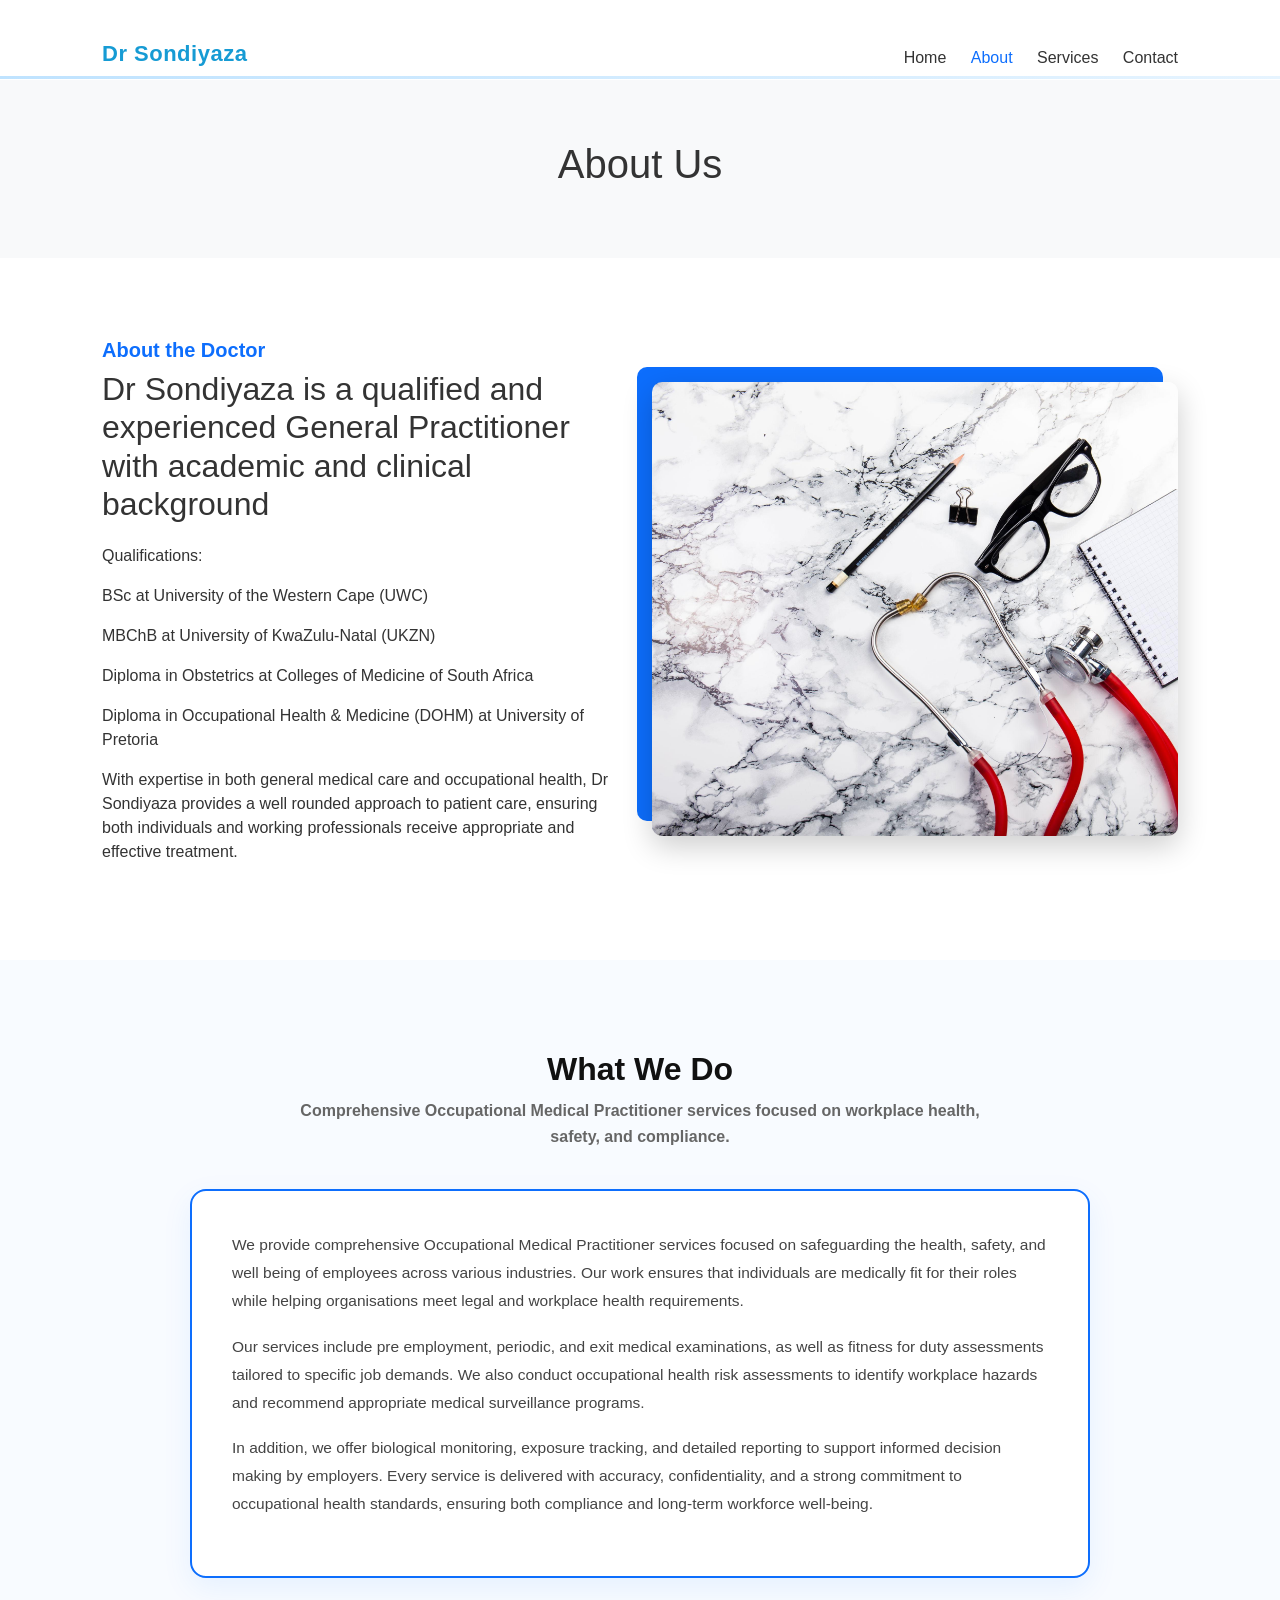
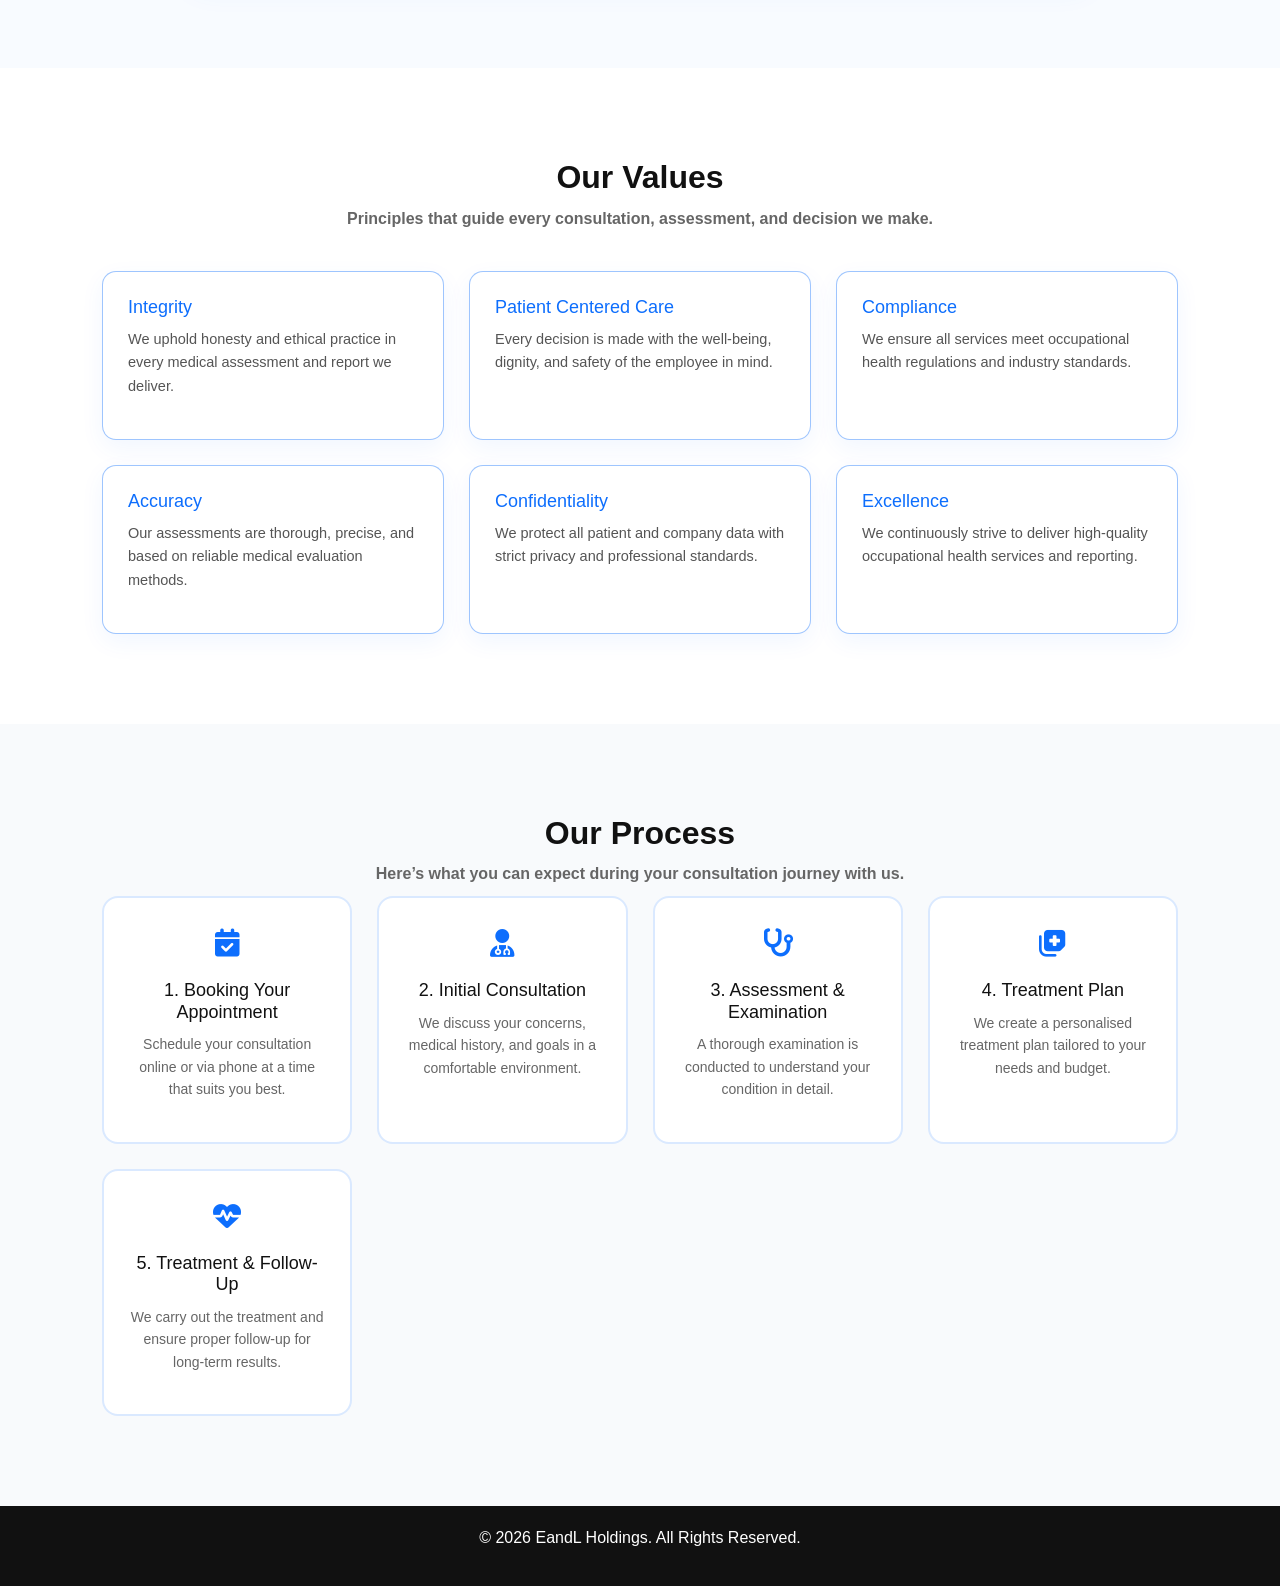
==== about.html @ 061a2d7d "Whole Site" ====
<!DOCTYPE html>
<html lang="en">

<head>
  <meta charset="UTF-8">
  <meta name="viewport" content="width=device-width, initial-scale=1.0">
  <title>About - Dr Sondiyaza</title>

  <!-- Bootstrap -->
  <link href="https://cdn.jsdelivr.net/npm/bootstrap@5.3.0/dist/css/bootstrap.min.css" rel="stylesheet">

  <!-- Icons -->
  <link href="https://cdn.jsdelivr.net/npm/bootstrap-icons/font/bootstrap-icons.css" rel="stylesheet">
  <link rel="stylesheet" href="https://cdnjs.cloudflare.com/ajax/libs/font-awesome/6.5.0/css/all.min.css">

  <!-- Main CSS -->
  <link href="css/style.css" rel="stylesheet">
</head>
<body>

  <!-- HEADER -->
  <header id="main-header" class="header transparent-header">
  <div class="container d-flex justify-content-between align-items-center">
    <h2 class="logo">Dr Sondiyaza</h2>

    <nav>
      <a href="index.html" >Home</a>
      <a href="about.html"class="active">About</a>
      <a href="services.html">Services</a>
      <a href="contact.html">Contact</a>
    </nav>
  </div>
</header>

  <!-- PAGE TITLE -->
  <section class="page-title">
    <div class="container">
      <h1>About Us</h1>
      <!--p>Committed to excellence, comfort and quality service</p-->
    </div>
  </section>

  <!-- ABOUT SECTION -->
  <section class="about section">
    <div class="container">
      <div class="row align-items-center">

        <!-- TEXT -->
        <div class="col-lg-6">
          <h5 class="subtitle">About the Doctor</h5>
          <h2>Dr Sondiyaza is a qualified and experienced General Practitioner with academic and clinical background</h2>

          <p>
            Qualifications:
          </p>

          <p>
           BSc at University of the Western Cape (UWC)</p>
           <p>MBChB at University of KwaZulu-Natal (UKZN)</p>
           <p>Diploma in Obstetrics at Colleges of Medicine of South Africa</p>
           <p>Diploma in Occupational Health & Medicine (DOHM) at University of Pretoria</p>

           <p>With expertise in both general medical care and occupational health, Dr Sondiyaza provides a well rounded approach to patient care, ensuring both individuals and working professionals receive appropriate and effective treatment.</p>
          

          
        </div>

        <!-- IMAGE -->
        <div class="col-lg-6">
          <div class="about-img">
            <img src="images/About1.jpg" alt="Guesthouse">
          </div>
        </div>

      </div>
    </div>
  </section>

  <!-- ABOUT SECTION -->
  <section class="what-we-do section">
    <div class="container">
      <div class="row align-items-center">


        <!-- TEXT -->
        <div class="section-title">
      <h2>What We Do</h2>
      <p>
        Comprehensive Occupational Medical Practitioner services focused on workplace health, safety, and compliance.
      </p>
    </div>

    <div class="content-box">
      <p>
        We provide comprehensive Occupational Medical Practitioner services focused on safeguarding the health,
        safety, and well being of employees across various industries. Our work ensures that individuals are
        medically fit for their roles while helping organisations meet legal and workplace health requirements.
      </p>

      <p>
        Our services include pre employment, periodic, and exit medical examinations, as well as fitness for duty
        assessments tailored to specific job demands. We also conduct occupational health risk assessments to
        identify workplace hazards and recommend appropriate medical surveillance programs.
      </p>

      <p>
        In addition, we offer biological monitoring, exposure tracking, and detailed reporting to support informed
        decision making by employers. Every service is delivered with accuracy, confidentiality, and a strong
        commitment to occupational health standards, ensuring both compliance and long-term workforce well-being.
      </p>
    </div>

        

      </div>
    </div>
  </section>
  <section class="our-values section">
  <div class="container">

    <div class="section-title">
      <h2>Our Values</h2>
      <p>Principles that guide every consultation, assessment, and decision we make.</p>
    </div>

    <div class="values-grid">

      <div class="value-card">
        <h3>Integrity</h3>
        <p>
          We uphold honesty and ethical practice in every medical assessment and report we deliver.
        </p>
      </div>

      <div class="value-card">
        <h3>Patient Centered Care</h3>
        <p>
          Every decision is made with the well-being, dignity, and safety of the employee in mind.
        </p>
      </div>

      <div class="value-card">
        <h3>Compliance</h3>
        <p>
          We ensure all services meet occupational health regulations and industry standards.
        </p>
      </div>

      <div class="value-card">
        <h3>Accuracy</h3>
        <p>
          Our assessments are thorough, precise, and based on reliable medical evaluation methods.
        </p>
      </div>

      <div class="value-card">
        <h3>Confidentiality</h3>
        <p>
          We protect all patient and company data with strict privacy and professional standards.
        </p>
      </div>

      <div class="value-card">
        <h3>Excellence</h3>
        <p>
          We continuously strive to deliver high-quality occupational health services and reporting.
        </p>
      </div>

    </div>

  </div>
</section>
  <section class="process-section">
  <div class="container">
    
    <div class="section-title">
      <h2>Our Process</h2>
      <p>Here’s what you can expect during your consultation journey with us.</p>
    </div>

    <div class="process-grid">

      <div class="process-card">
        <div class="icon"><i class="fas fa-calendar-check"></i></div>
        <h3>1. Booking Your Appointment</h3>
        <p>Schedule your consultation online or via phone at a time that suits you best.</p>
      </div>

      <div class="process-card">
        <div class="icon"><i class="fas fa-user-md"></i></div>
        <h3>2. Initial Consultation</h3>
        <p>We discuss your concerns, medical history, and goals in a comfortable environment.</p>
      </div>

      <div class="process-card">
        <div class="icon"><i class="fas fa-stethoscope"></i></div>
        <h3>3. Assessment & Examination</h3>
        <p>A thorough examination is conducted to understand your condition in detail.</p>
      </div>

      <div class="process-card">
        <div class="icon"><i class="fas fa-notes-medical"></i></div>
        <h3>4. Treatment Plan</h3>
        <p>We create a personalised treatment plan tailored to your needs and budget.</p>
      </div>

      <div class="process-card">
        <div class="icon"><i class="fas fa-heartbeat"></i></div>
        <h3>5. Treatment & Follow-Up</h3>
        <p>We carry out the treatment and ensure proper follow-up for long-term results.</p>
      </div>

    </div>
  </div>
</section>

 

  <!-- FOOTER -->
  <footer class="footer">
    <div class="container text-center">
      <p>&copy; 2026 EandL Holdings. All Rights Reserved.</p>
    </div>
  </footer>

</body>
</html>
---- css/style.css ----
/* ===== GLOBAL ===== */
body {
  font-family: Arial, sans-serif;
  margin: 0;
  color: #333;
}

.container {
  width: 90%;
  max-width: 1100px;
  margin: auto;
}

.section {
  padding: 80px 0;
}

/* ===== HEADER ===== */
.header {
  background: #fff;
  padding: 20px 0;
  border-bottom: 1px solid #eee;
}

.logo {
  font-weight: bold;
}

.header nav a {
  margin-left: 20px;
  text-decoration: none;
  color: #333;
}

.header nav a.active,
.header nav a:hover {
  color: #0d6efd;
}

/* ===== PAGE TITLE ===== */
.page-title {
  background: #f8f9fa;
  padding: 60px 0;
  text-align: center;
}

.page-title h1 {
  margin-bottom: 10px;
}

/* ===== ABOUT ===== */
.about h2 {
  font-size: 32px;
  margin-bottom: 20px;
}

.subtitle {
  color: #0d6efd;
  font-weight: bold;
}

.features {
  list-style: none;
  padding: 0;
  margin-top: 20px;
}

.features li {
  margin-bottom: 10px;
}

.features i {
  color: #0d6efd;
  margin-right: 8px;
}

/* IMAGE DESIGN */
.about-img {
  position: relative;
}

.about-img img {
  width: 100%;
  border-radius: 10px;
  box-shadow: 0 10px 30px rgba(0,0,0,0.2);
}

.about-img::before {
  content: "";
  position: absolute;
  top: -15px;
  left: -15px;
  width: 100%;
  height: 100%;
  background: #0d6efd;
  z-index: -1;
  border-radius: 10px;
}

/* ===== VALUES ===== */
.values {
  background: #f8f9fa;
}

.card-box {
  background: #fff;
  padding: 30px;
  border-radius: 10px;
  margin-top: 20px;
  transition: 0.3s;
}

.card-box:hover {
  transform: translateY(-5px);
}

.card-box i {
  font-size: 30px;
  color: #0d6efd;
  margin-bottom: 10px;
}

/* ===== FOOTER ===== */
.footer {
  background: #111;
  color: #fff;
  padding: 20px 0;
}
@media (max-width: 768px) {
    #hero {
        height: 70vh;
    }

    .hero-text h1 {
        font-size: 32px;
    }

    .hero-text p {
        font-size: 16px;
    }

    .hero-buttons {
        flex-direction: column;
    }
}
/* HERO SECTION */
#hero {
    position: relative;
    height: 90vh;
    background: url('../images/hero.jpg') center center/cover no-repeat;
    display: flex;
    align-items: center;
}

/* Dark overlay like dentist site */
.hero-overlay {
    position: absolute;
    top: 0;
    left: 0;
    width: 100%;
    height: 100%;
    background: rgba(0, 0, 0, 0.55);
}

/* Container alignment */
.hero-container {
    position: relative;
    z-index: 2;
}

/* LEFT-ALIGNED TEXT */
.hero-text {
    max-width: 600px;
    color: #fff;
}

.hero-text h1 {
    font-family: 'Playfair Display', serif;
    font-size: 48px;
    margin-bottom: 20px;
}

.hero-text p {
    font-size: 18px;
    margin-bottom: 30px;
    line-height: 1.6;
}

/* Buttons */
.hero-buttons {
    display: flex;
    gap: 15px;
}

/* Primary button */
.cta-button {
    background: #c59d5f;
    color: #fff;
    padding: 12px 25px;
    text-decoration: none;
    border-radius: 4px;
    transition: 0.3s;
}

.cta-button:hover {
    background: #a67c3b;
}

/* Secondary button */
.secondary-button {
    border: 2px solid #fff;
    color: #fff;
    padding: 12px 25px;
    text-decoration: none;
    border-radius: 4px;
    transition: 0.3s;
}

.secondary-button:hover {
    background: #fff;
    color: #000;
}
/* ===== FORCE HERO FIX ===== */
#hero {
    position: relative !important;
    height: 90vh !important;
    background: url('../images/hero.jpg') center/cover no-repeat !important;
    display: flex !important;
    align-items: center !important;
}

/* Overlay */
#hero::before {
    content: "";
    position: absolute;
    inset: 0;
    background: rgba(0,0,0,0.6);
}

/* Container */
.hero-container {
    position: relative;
    z-index: 2;
}

/* Text */
.hero-text {
    max-width: 600px;
    color: #fff;
}

/* Heading */
.hero-text h1 {
    font-size: 48px;
    margin-bottom: 20px;
}

/* Paragraph */
.hero-text p {
    font-size: 18px;
    margin-bottom: 25px;
}

/* Buttons */
.hero-buttons {
    display: flex;
    gap: 15px;
}

.cta-button {
    background: #c59d5f;
    color: #fff;
    padding: 12px 25px;
    text-decoration: none;
}

.secondary-button {
    border: 2px solid #fff;
    color: #fff;
    padding: 12px 25px;
    text-decoration: none;
}
/* HERO SECTION */
.hero {
  position: relative;
  background: url('https://images.unsplash.com/photo-1588776814546-ec7e6f3fdf9f') no-repeat center center/cover;
  height: 90vh;
  display: flex;
  align-items: center;
  color: #fff;
}

.hero-overlay {
  position: absolute;
  top: 0;
  left: 0;
  width: 100%;
  height: 100%;
  background: rgba(0, 0, 0, 0.55);
}

.hero-content {
  position: relative;
  z-index: 2;
}

.hero h1 {
  font-size: 48px;
  font-weight: 700;
}

.hero p {
  margin: 20px 0;
  font-size: 18px;
}

.hero-buttons .btn {
  margin-right: 10px;
  padding: 10px 25px;
}
/* ================= NAVBAR BASE ================= */
.header {
  position: fixed;
  top: 0;
  left: 0;
  width: 100%;
  z-index: 999;
  padding: 18px 0;
  transition: all 0.4s ease;
  background: #93bad7; /* light blue base */
}

/* ================= GLASS EFFECT (TOP STATE) ================= */
.transparent-header {
  background: rgba(255, 255, 255, 0.08);
  backdrop-filter: blur(12px);
  -webkit-backdrop-filter: blur(12px);
  border-bottom: 1px solid rgba(255, 255, 255, 0.1);
}
.header::after {
  content: "";
  position: absolute;
  bottom: 0;
  left: 0;
  width: 100%;
  height: 3px;
  background: linear-gradient(to right, #bfe3ff, #e6f4ff);
}

/* ================= SCROLLED STATE ================= */

/* ================= LOGO ================= */
.logo {
  font-size: 22px;
  font-weight: 700;
  color: #169bd4;
  letter-spacing: 0.5px;
  transition: 0.3s;
}



/* ================= NAV LINKS ================= */
.nav-links a {
  margin-left: 25px;
  text-decoration: none;
  font-weight: 500;
  font-size: 15px;
  color: #fff;
  position: relative;
  transition: 0.3s ease;
}

/* SCROLLED TEXT COLOR */
.header.scrolled .nav-links a {
  color: #333;
}

/* ================= HOVER EFFECT ================= */
.nav-links a::after {
  content: "";
  position: absolute;
  left: 0;
  bottom: -6px;
  width: 0%;
  height: 2px;
  background: #0d6efd;
  transition: 0.3s ease;
}

.nav-links a:hover::after {
  width: 100%;
}

/* ================= ACTIVE LINK ================= */
.nav-links a.active {
  color: #0d6efd !important;
}

.nav-links a.active::after {
  width: 100%;
}

/* ================= MOBILE CLEANUP (optional but good) ================= */
@media (max-width: 768px) {
  .nav-links a {
    margin-left: 12px;
    font-size: 14px;
  }
}
.hero {
  background: #74a2b4; /* dark professional background */
  color: white;
  padding: 120px 0;
  display: flex;
  align-items: center;
}

.hero-text h1 {
  font-size: 48px;
  font-weight: 700;
}

.hero-text p {
  margin: 20px 0;
  font-size: 18px;
  opacity: 0.9;
}

.hero-buttons .btn {
  margin-right: 10px;
  padding: 10px 20px;
}

.hero-image img {
  width: 100%;
  border-radius: 20px;
  box-shadow: 0 10px 30px rgba(0,0,0,0.3);
}
:root {
  --header-height: 80px;
}

.header {
  height: var(--header-height);
  line-height: var(--header-height);
}

body {
  padding-top: var(--header-height);
}
/* HERO */
.services-hero {
  height: 50vh;
  background: url('images/hero.jpg') center/cover no-repeat;
  position: relative;
}

.services-hero .overlay {
  background: rgba(0,0,0,0.5);
  height: 100%;
  display: flex;
  flex-direction: column;
  justify-content: center;
  align-items: center;
  color: #fff;
}

/* SERVICES */
.services-section {
  padding: 80px 0;
  background: #f7fbff;
}

.services-grid {
  display: grid;
  grid-template-columns: repeat(auto-fit, minmax(250px, 1fr));
  gap: 30px;
}

/* CARD */
.service-card {
  background: #fff;
  padding: 20px;
  border-radius: 12px;
  text-align: center;
  transition: 0.3s;
  box-shadow: 0 5px 15px rgba(0,0,0,0.05);
}

.service-card img {
  width: 100%;
  border-radius: 10px;
  margin-bottom: 15px;
}

.service-card h3 {
  margin-bottom: 10px;
}

.service-card:hover {
  transform: translateY(-8px);
  box-shadow: 0 15px 30px rgba(0,0,0,0.1);
}

/* CTA */
.cta {
  text-align: center;
  padding: 60px;
  background: #0d6efd;
  color: white;
}

.btn {
  display: inline-block;
  margin-top: 15px;
  padding: 12px 25px;
  background: white;
  color: #0d6efd;
  border-radius: 6px;
  text-decoration: none;
  font-weight: bold;
}
/* ===== HERO ===== */
.contact-hero {
  height: 50vh;
  background: url('images/contact.jpg') center/cover no-repeat;
  position: relative;
}

.contact-hero .overlay {
  background: rgba(0,0,0,0.5);
  height: 100%;
  display: flex;
  align-items: center;
  justify-content: center;
}

.contact-hero h1 {
  color: #fff;
  font-size: 42px;
}

.contact-hero p {
  color: #ddd;
}

/* ===== CONTACT SECTION ===== */
.contact-section {
  padding: 80px 0;
}

/* LEFT INFO */
.contact-info h3 {
  margin-bottom: 20px;
}

.info-box {
  margin-bottom: 20px;
}

/* FORM */
.contact-form {
  background: #fff;
  padding: 30px;
  border-radius: 10px;
  box-shadow: 0 10px 30px rgba(0,0,0,0.05);
}

.contact-form input,
.contact-form textarea {
  width: 100%;
  padding: 12px;
  border: 1px solid #ddd;
  border-radius: 6px;
  outline: none;
}

.contact-form input:focus,
.contact-form textarea:focus {
  border-color: #0d6efd;
}

/* BUTTON */
.btn-primary-custom {
  background: #0d6efd;
  color: #fff;
  border: none;
  padding: 12px 25px;
  border-radius: 6px;
  cursor: pointer;
  transition: 0.3s;
}

.btn-primary-custom:hover {
  background: #0b5ed7;
}

/* ===== MAP ===== */
.map-section iframe {
  width: 100%;
  height: 400px;
  border: none;
}
/* ================= HERO SECTION ================= */
.hero {
  position: relative;
  min-height: 100vh;
  display: flex;
  align-items: center;
  overflow: hidden;
  background: linear-gradient(rgba(0,0,0,0.5), rgba(0,0,0,0.5)),
              url('../images/hero-background.jpg') center/cover no-repeat;
}

/* HERO TEXT */
.hero-text h1 {
  font-family: 'Great Vibes', serif !important;
  font-size: 60px;
  font-weight: 100;
  color: #fff;
  margin-bottom: 20px;

  /* Animation */
  opacity: 0;
  transform: translateY(30px);
  animation: fadeUp 1s ease forwards;
}
.hero-text h2 {
  font-weight: 900;
}

.hero-text p {
  color: #eee;
  font-size: 18px;
  margin-bottom: 25px;

  opacity: 0;
  transform: translateY(30px);
  animation: fadeUp 1s ease forwards;
  animation-delay: 0.3s;
}

/* BUTTONS */
.hero-buttons {
  opacity: 0;
  transform: translateY(30px);
  animation: fadeUp 1s ease forwards;
  animation-delay: 0.6s;
}

/* HERO IMAGE */
.hero-image img {
  width: 100%;
  border-radius: 15px;

  /* Floating animation */
  animation: floatImage 4s ease-in-out infinite;
}

/* ================= ANIMATIONS HERO ================= */
@keyframes fadeUp {
  to {
    opacity: 1;
    transform: translateY(0);
  }
}

@keyframes floatImage {
  0% {
    transform: translateY(0px);
  }
  50% {
    transform: translateY(-15px);
  }
  100% {
    transform: translateY(0px);
  }
}
@keyframes slideShow {
  0% {
    opacity: 1;
    background-image: url('../images/hero1.jpg');
  }
  33% {
    opacity: 1;
    background-image: url('../images/hero2.jpg');
  }
  66% {
    opacity: 1;
    background-image: url('../images/hero3.jpg');
  }
  100% {
    opacity: 1;
    background-image: url('../images/hero1.jpg');
  }
}
/* ===== SERVICES SECTION ===== */
.services {
  background: #ffffff;
  padding: 80px 0;
  text-align: center;
}

.section-title {
  font-size: 32px;
  font-weight: 700;
  margin-bottom: 10px;
  color: #111;
}

.section-subtitle {
  color: #666;
  margin-bottom: 50px;
}

/* GRID */
.services-grid {
  display: grid;
  grid-template-columns: repeat(auto-fit, minmax(250px, 1fr));
  gap: 25px;
}

/* CARD */
.service-card {
  background: #fff;
  padding: 30px 25px;
  border-radius: 12px;

  /* highlight trim */
  border: 1px solid rgba(13, 110, 253, 0.15);

  /* soft shadow */
  box-shadow: 0 8px 25px rgba(0, 0, 0, 0.05);

  transition: all 0.35s ease;
  position: relative;
  overflow: hidden;
}

/* subtle glowing border effect */
.service-card::before {
  content: "";
  position: absolute;
  inset: 0;
  border-radius: 12px;
  padding: 1px;
  background: linear-gradient(120deg, #0d6efd, transparent, #0d6efd);
  -webkit-mask: linear-gradient(#fff 0 0) content-box, linear-gradient(#fff 0 0);
  -webkit-mask-composite: destination-out;
          mask-composite: exclude;
  opacity: 0;
  transition: 0.4s ease;
}

/* HOVER */
.service-card:hover {
  transform: translateY(-8px);
  box-shadow: 0 15px 40px rgba(0, 0, 0, 0.08);
}

.service-card:hover::before {
  opacity: 1;
}

/* ICON */
.service-card .icon {
  font-size: 40px;
  margin-bottom: 15px;
}

/* TEXT */
.service-card h3 {
  font-size: 20px;
  margin-bottom: 10px;
  color: #111;
}

.service-card p {
  font-size: 14px;
  color: #666;
}
.services-grid {
  display: grid;
  grid-template-columns: repeat(auto-fit, minmax(250px, 1fr));
  gap: 25px;
}

.service-card {
  background: #fff;
  border-radius: 12px;
  padding: 30px 25px;
  text-align: center;
  border: 1px solid #e6e6e6;
  transition: 0.3s ease;
}

.service-card:hover {
  transform: translateY(-8px);
  box-shadow: 0 15px 35px rgba(0,0,0,0.08);
  border-color: #0d6efd;
}

/* ICON STYLE */
.service-card .icon {
  font-size: 32px;
  color: #0d6efd;
  margin-bottom: 15px;
}

/* TITLE */
.service-card h3 {
  font-size: 18px;
  margin-bottom: 10px;
  color: #222;
}

/* TEXT */
.service-card p {
  font-size: 14px;
  color: #666;
  line-height: 1.6;
}
.services-btn {
  display: inline-block;
  width: auto;
  padding: 10px 22px;
}
/* ================= PROCESS SECTION ================= */
.process-section {
  background: #f8fafc;
  padding: 90px 0;
}

.section-title {
  text-align: center;
  margin-bottom: 50px;
}

.section-title h2 {
  font-size: 34px;
  color: #111;
  margin-bottom: 10px;
}

.section-title p {
  color: #666;
  font-size: 16px;
}

/* ================= GRID ================= */
.process-grid {
  display: grid;
  grid-template-columns: repeat(auto-fit, minmax(220px, 1fr));
  gap: 25px;
}

/* ================= CARD ================= */
.process-card {
  background: #fff;
  border: 2px solid rgba(13, 110, 253, 0.15);
  border-radius: 16px;
  padding: 25px;
  text-align: center;
  transition: all 0.3s ease;
  position: relative;
}

/* hover effect */
.process-card:hover {
  transform: translateY(-8px);
  border-color: #0d6efd;
  box-shadow: 0 12px 30px rgba(0,0,0,0.08);
}

/* icon */
.process-card .icon {
  font-size: 28px;
  color: #0d6efd;
  margin-bottom: 15px;
}

/* heading */
.process-card h3 {
  font-size: 18px;
  margin-bottom: 10px;
  color: #111;
}

/* text */
.process-card p {
  font-size: 14px;
  color: #666;
  line-height: 1.6;
}
/* ===== WHAT WE DO SECTION ===== */
.what-we-do {
  background: #f8fbff;
  padding: 90px 0;
}

.what-we-do .section-title {
  text-align: center;
  margin-bottom: 40px;
}

.what-we-do .section-title h2 {
  font-size: 32px;
  font-weight: 700;
  color: #111;
  margin-bottom: 10px;
}

.what-we-do .section-title p {
  font-size: 16px;
  color: #666;
  max-width: 700px;
  margin: 0 auto;
  line-height: 1.6;
}

.content-box {
  max-width: 900px;
  margin: auto;
  background: #ffffff;
  padding: 40px;
  border-radius: 16px;

  /* ✨ BLUE OUTLINE */
  border: 2px solid #0d6efd;

  /* soft glow for premium feel */
  box-shadow: 0 10px 30px rgba(13, 110, 253, 0.08);
}

.content-box p {
  font-size: 15.5px;
  line-height: 1.8;
  color: #444;
  margin-bottom: 18px;
}

/* ===== RESPONSIVE ===== */
@media (max-width: 768px) {
  .content-box {
    padding: 25px;
  }

  .what-we-do .section-title h2 {
    font-size: 26px;
  }
}
/* ===== VALUES SECTION ===== */
.our-values {
  background: #ffffff;
  padding: 90px 0;
}

.values-grid {
  display: grid;
  grid-template-columns: repeat(3, 1fr);
  gap: 25px;
  margin-top: 40px;
}

/* CARD STYLE */
.value-card {
  background: #fff;
  border-radius: 14px;
  padding: 25px;

  border: 1.5px solid rgba(13, 110, 253, 0.4);
  box-shadow: 0 8px 25px rgba(13, 110, 253, 0.06);

  transition: all 0.3s ease;
}

.value-card h3 {
  font-size: 18px;
  color: #0d6efd;
  margin-bottom: 10px;
}

.value-card p {
  font-size: 14.5px;
  color: #555;
  line-height: 1.6;
}

/* HOVER EFFECT */
.value-card:hover {
  transform: translateY(-5px);
  box-shadow: 0 15px 35px rgba(13, 110, 253, 0.15);
  border-color: #0d6efd;
}

/* SECTION TITLE (reuse consistency) */
.section-title {
  text-align: center;
  margin-bottom: 10px;
}

.section-title h2 {
  font-size: 32px;
  font-weight: 700;
  color: #111;
}

.section-title p {
  color: #666;
  font-size: 16px;
  max-width: 700px;
  margin: 10px auto 0;
}

/* RESPONSIVE */
@media (max-width: 992px) {
  .values-grid {
    grid-template-columns: repeat(2, 1fr);
  }
}

@media (max-width: 600px) {
  .values-grid {
    grid-template-columns: 1fr;
  }
}
/* ===== SERVICES PAGE ===== */
.services-page {
  background: #f8fbff;
  padding: 90px 0;
}

.services-grid {
  display: grid;
  grid-template-columns: repeat(3, 1fr);
  gap: 25px;
  margin-top: 40px;
}

/* SERVICE CARD */
.service-card {
  background: #ffffff;
  border-radius: 14px;
  padding: 25px;

  border: 1.5px solid rgba(13, 110, 253, 0.4);
  box-shadow: 0 8px 25px rgba(13, 110, 253, 0.06);

  transition: all 0.3s ease;
}

.service-card h3 {
  font-size: 17px;
  color: #0d6efd;
  margin-bottom: 10px;
  line-height: 1.4;
}

.service-card p {
  font-size: 14.5px;
  color: #555;
  line-height: 1.6;
}

/* HOVER EFFECT */
.service-card:hover {
  transform: translateY(-5px);
  box-shadow: 0 15px 35px rgba(13, 110, 253, 0.15);
  border-color: #0d6efd;
}

/* RESPONSIVE */
@media (max-width: 992px) {
  .services-grid {
    grid-template-columns: repeat(2, 1fr);
  }
}

@media (max-width: 600px) {
  .services-grid {
    grid-template-columns: 1fr;
  }
}
.map-wrapper {
  padding: 60px 20px;
  background: #f8fbff;
  text-align: center;
}

.map-grid {
  display: grid;
  grid-template-columns: repeat(auto-fit, minmax(300px, 1fr));
  gap: 25px;
  margin-top: 20px;
}

.map-box {
  background: #fff;
  border-radius: 12px;
  overflow: hidden;
  box-shadow: 0 10px 25px rgba(0,0,0,0.08);
}

.map-box iframe {
  width: 100%;
  height: 300px;
  border: 0;
}
/* ===== SCROLL TO TOP BUTTON ===== */
.scrollTopBtn {
  position: fixed;
  bottom: 30px;
  right: 30px;
  z-index: 999;

  background: #0d6efd;
  color: #fff;
  border: none;
  outline: none;

  width: 45px;
  height: 45px;
  border-radius: 50%;

  font-size: 18px;
  cursor: pointer;

  display: none; /* hidden by default */
  align-items: center;
  justify-content: center;

  box-shadow: 0 5px 15px rgba(0,0,0,0.2);
  transition: all 0.3s ease;
}

/* Hover effect */
.scrollTopBtn:hover {
  background: #0b5ed7;
  transform: translateY(-3px);
}
/* ===== WORKING ANIMATION ===== */

.fade-in-hidden {
  opacity: 0;
  transform: translateX(0) translateY(30px);
  transition: opacity 0.8s ease, transform 0.8s ease;
  will-change: opacity, transform;
}

.fade-in-visible {
  opacity: 1;
  transform: translateX(0) translateY(0);
}

/* OPTIONAL direction effect: include both X and Y so transforms interpolate smoothly */
.about-left.fade-in-hidden {
  transform: translateX(-40px) translateY(20px);
}

.about-right.fade-in-hidden {
  transform: translateX(40px) translateY(20px);
}

/* ===== BOUNCE ON MEET ===== */
@keyframes bounceFromLeft {
  0% { opacity: 0; transform: translateX(-60px) translateY(30px) scale(0.98); }
  60% { opacity: 1; transform: translateX(12px) translateY(-8px) scale(1.02); }
  80% { transform: translateX(-6px) translateY(4px) scale(0.995); }
  100% { transform: translateX(0) translateY(0) scale(1); }
}

@keyframes bounceFromRight {
  0% { opacity: 0; transform: translateX(60px) translateY(30px) scale(0.98); }
  60% { opacity: 1; transform: translateX(-12px) translateY(-8px) scale(1.02); }
  80% { transform: translateX(6px) translateY(4px) scale(0.995); }
  100% { transform: translateX(0) translateY(0) scale(1); }
}

.bounce-left {
  animation: bounceFromLeft 850ms cubic-bezier(.22,.9,.32,1) both;
  will-change: transform, opacity;
}

.bounce-right {
  animation: bounceFromRight 850ms cubic-bezier(.22,.9,.32,1) both;
  will-change: transform, opacity;
}

/* ensure bounce doesn't conflict with fade-in: higher specificity */
.about-left.bounce-left,
.about-right.bounce-right {
  opacity: 1 !important;
}
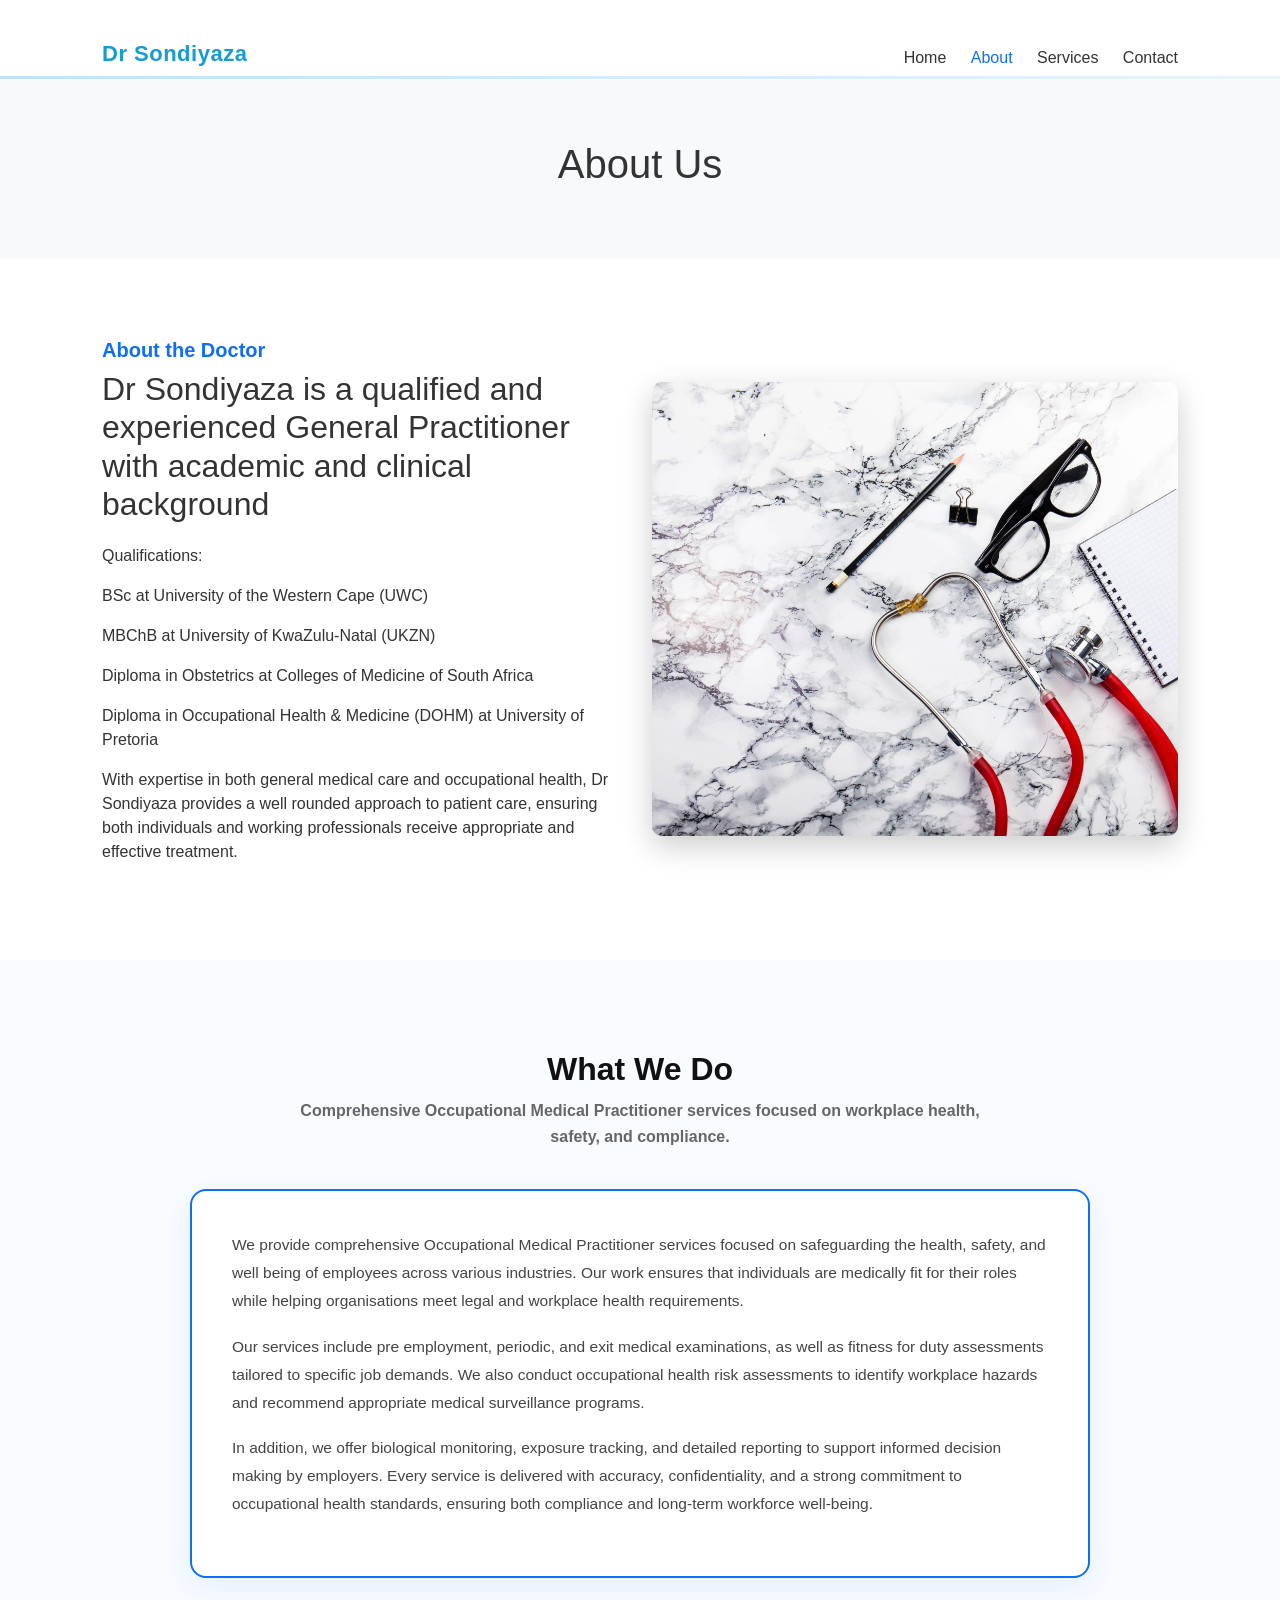
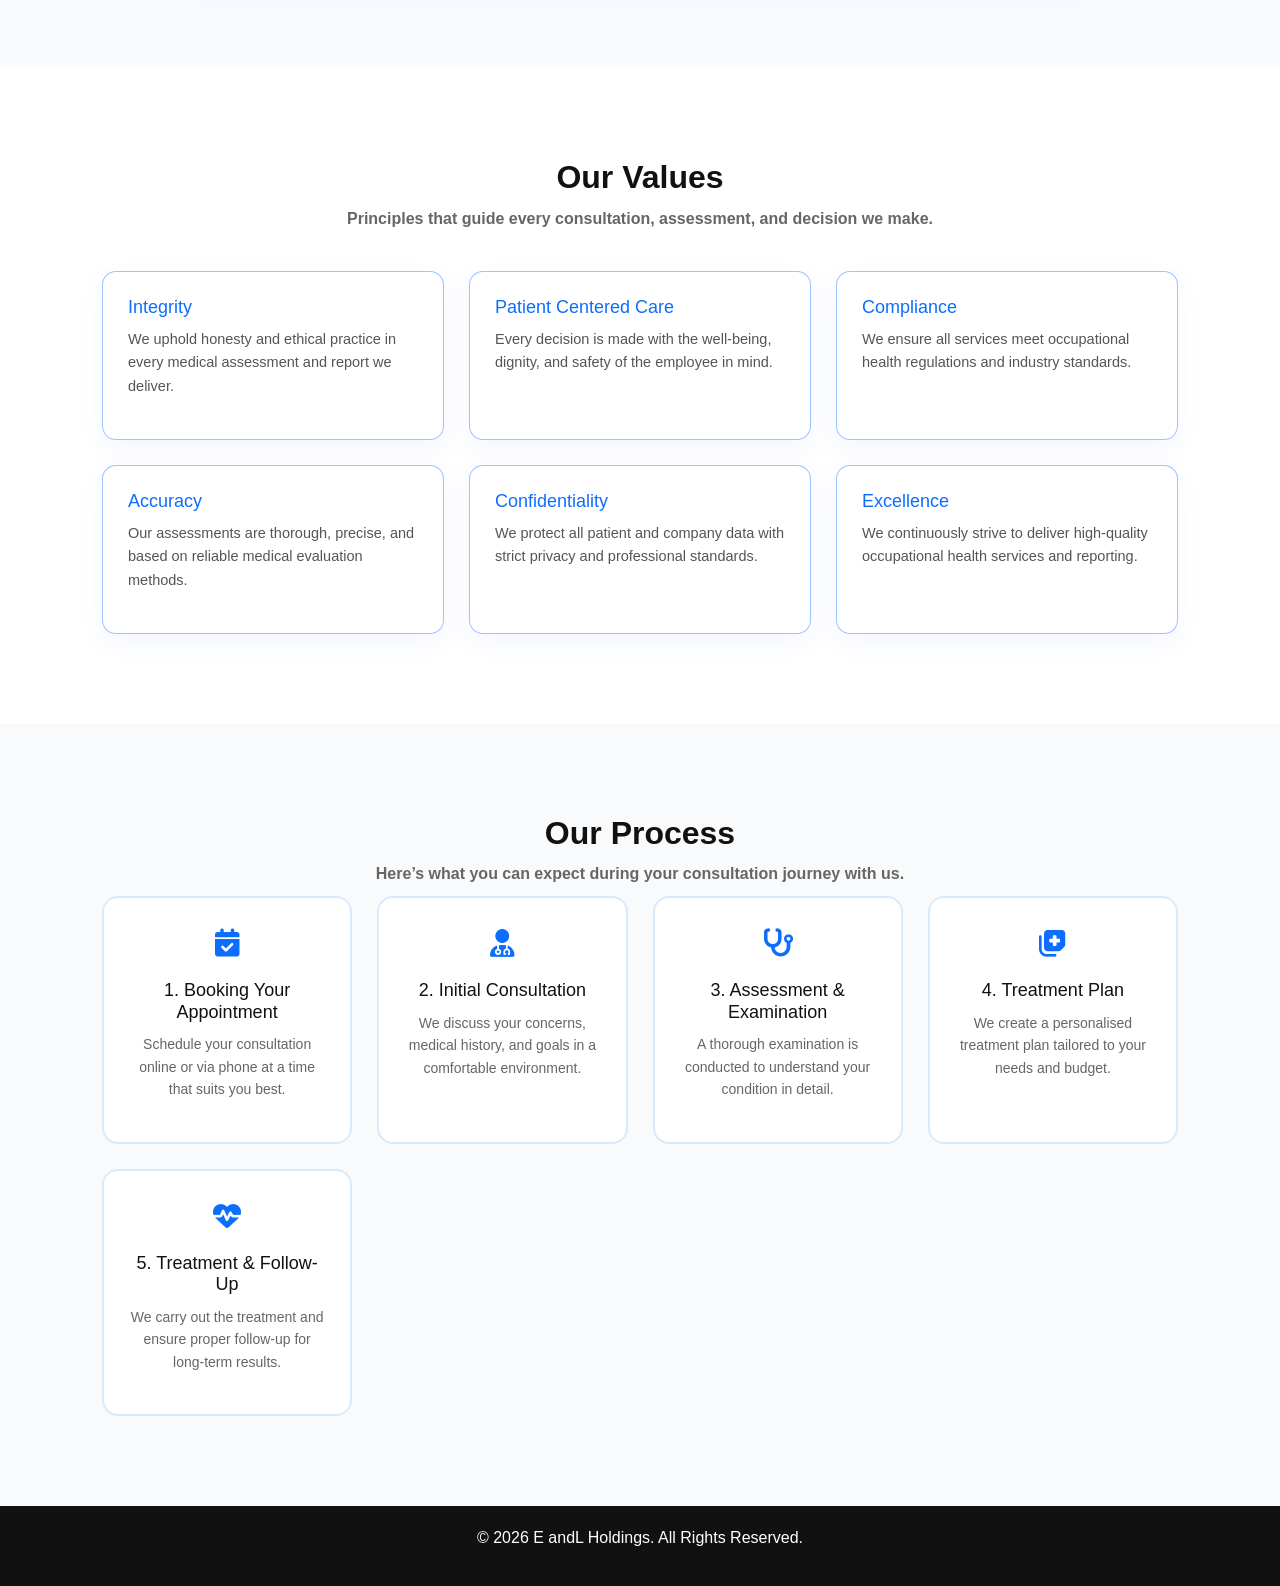
==== commit e78c95a3: "Responsiveness" ====
--- a/about.html
+++ b/about.html
@@ -29,6 +29,12 @@
       <a href="services.html">Services</a>
       <a href="contact.html">Contact</a>
     </nav>
+
+    <button class="hamburger-menu" id="hamburger-menu">
+      <span></span>
+      <span></span>
+      <span></span>
+    </button>
   </div>
 </header>
 
@@ -221,9 +227,10 @@
   <!-- FOOTER -->
   <footer class="footer">
     <div class="container text-center">
-      <p>&copy; 2026 EandL Holdings. All Rights Reserved.</p>
+      <p>&copy; 2026 E andL Holdings. All Rights Reserved.</p>
     </div>
   </footer>
 
+  <script src="js/script.js"></script>
 </body>
 </html>
--- a/css/style.css
+++ b/css/style.css
@@ -92,7 +92,6 @@
   left: -15px;
   width: 100%;
   height: 100%;
-  background: #0d6efd;
   z-index: -1;
   border-radius: 10px;
 }
@@ -408,6 +407,116 @@
     font-size: 14px;
   }
 }
+
+/* ================= MOBILE RESPONSIVE NAVBAR ================= */
+.hamburger-menu {
+  display: none;
+  flex-direction: column;
+  cursor: pointer;
+  background: rgba(0, 0, 0, 0.3);
+  border: none;
+  padding: 8px;
+  gap: 5px;
+  border-radius: 6px;
+  transition: 0.3s ease;
+}
+
+.hamburger-menu:hover {
+  background: rgba(0, 0, 0, 0.4);
+}
+
+.hamburger-menu span {
+  width: 25px;
+  height: 3px;
+  background: #0d6efd;
+  border-radius: 2px;
+  transition: 0.3s ease;
+}
+
+.header.transparent-header .hamburger-menu {
+  background: rgba(255, 255, 255, 0.3);
+}
+
+.header.transparent-header .hamburger-menu:hover {
+  background: rgba(255, 255, 255, 0.4);
+}
+
+.header.transparent-header .hamburger-menu span {
+  background: #0d6efd;
+}
+
+.hamburger-menu.active span:nth-child(1) {
+  transform: rotate(45deg) translate(8px, 8px);
+}
+
+.hamburger-menu.active span:nth-child(2) {
+  opacity: 0;
+}
+
+.hamburger-menu.active span:nth-child(3) {
+  transform: rotate(-45deg) translate(7px, -7px);
+}
+
+@media (max-width: 768px) {
+  .hamburger-menu {
+    display: flex;
+  }
+
+  .header {
+    padding: 12px 0;
+  }
+
+  .header .container {
+    width: 95%;
+  }
+
+  .header nav {
+    position: fixed;
+    top: var(--header-height);
+    left: 0;
+    right: 0;
+    background: #fff;
+    flex-direction: column;
+    padding: 0;
+    border-bottom: 1px solid #eee;
+    max-height: 0;
+    overflow: hidden;
+    transition: max-height 0.3s ease;
+    z-index: 998;
+  }
+
+  .header nav.active {
+    max-height: 500px;
+  }
+
+  .header nav a {
+    display: block;
+    padding: 15px 20px;
+    text-align: left;
+    border-bottom: 1px solid #f0f0f0;
+    margin: 0;
+    color: #333;
+  }
+
+  .header nav a:last-child {
+    border-bottom: none;
+  }
+
+  .header nav a:hover,
+  .header nav a.active {
+    background: #f0f7ff;
+    color: #0d6efd;
+  }
+
+  .header.transparent-header nav {
+    background: #fff;
+    backdrop-filter: none;
+  }
+
+  body {
+    padding-top: var(--header-height);
+  }
+}
 .hero {
   background: #74a2b4; /* dark professional background */
   color: white;
@@ -602,7 +711,7 @@
   height: 400px;
   border: none;
 }
-/* ================= HERO SECTION ================= */
+/* HERO SECTION */
 .hero {
   position: relative;
   min-height: 100vh;
@@ -611,6 +720,7 @@
   overflow: hidden;
   background: linear-gradient(rgba(0,0,0,0.5), rgba(0,0,0,0.5)),
               url('../images/hero-background.jpg') center/cover no-repeat;
+  animation: heroZoomIn 1.2s cubic-bezier(0.25, 0.46, 0.45, 0.94) forwards;
 }
 
 /* HERO TEXT */
@@ -693,6 +803,18 @@
   100% {
     opacity: 1;
     background-image: url('../images/hero1.jpg');
+  }
+}
+
+/* ===== HERO ZOOM IN ANIMATION ===== */
+@keyframes heroZoomIn {
+  0% {
+    transform: scale(1.1);
+    opacity: 0;
+  }
+  100% {
+    transform: scale(1);
+    opacity: 1;
   }
 }
 /* ===== SERVICES SECTION ===== */
@@ -1162,6 +1284,34 @@
   transform: translateX(40px) translateY(20px);
 }
 
+/* ===== MOBILE ABOUT SECTION ALIGNMENT ===== */
+@media (max-width: 992px) {
+  .about-left.fade-in-hidden {
+    transform: translateX(0) translateY(20px);
+  }
+
+  .about-right.fade-in-hidden {
+    transform: translateX(0) translateY(20px);
+  }
+
+  .section .row {
+    flex-direction: column;
+  }
+
+  .col-lg-6 {
+    width: 100% !important;
+    margin-bottom: 30px;
+  }
+
+  .about-img {
+    margin-top: 20px;
+  }
+
+  .about-img::before {
+    display: none;
+  }
+}
+
 /* ===== BOUNCE ON MEET ===== */
 @keyframes bounceFromLeft {
   0% { opacity: 0; transform: translateX(-60px) translateY(30px) scale(0.98); }
@@ -1177,6 +1327,13 @@
   100% { transform: translateX(0) translateY(0) scale(1); }
 }
 
+@keyframes bounceFromCenter {
+  0% { opacity: 0; transform: translateY(30px) scale(0.98); }
+  60% { opacity: 1; transform: translateY(-8px) scale(1.02); }
+  80% { transform: translateY(4px) scale(0.995); }
+  100% { transform: translateY(0) scale(1); }
+}
+
 .bounce-left {
   animation: bounceFromLeft 850ms cubic-bezier(.22,.9,.32,1) both;
   will-change: transform, opacity;
@@ -1185,6 +1342,14 @@
 .bounce-right {
   animation: bounceFromRight 850ms cubic-bezier(.22,.9,.32,1) both;
   will-change: transform, opacity;
+}
+
+/* Mobile bounce animation (vertical only) */
+@media (max-width: 992px) {
+  .bounce-left,
+  .bounce-right {
+    animation: bounceFromCenter 850ms cubic-bezier(.22,.9,.32,1) both;
+  }
 }
 
 /* ensure bounce doesn't conflict with fade-in: higher specificity */
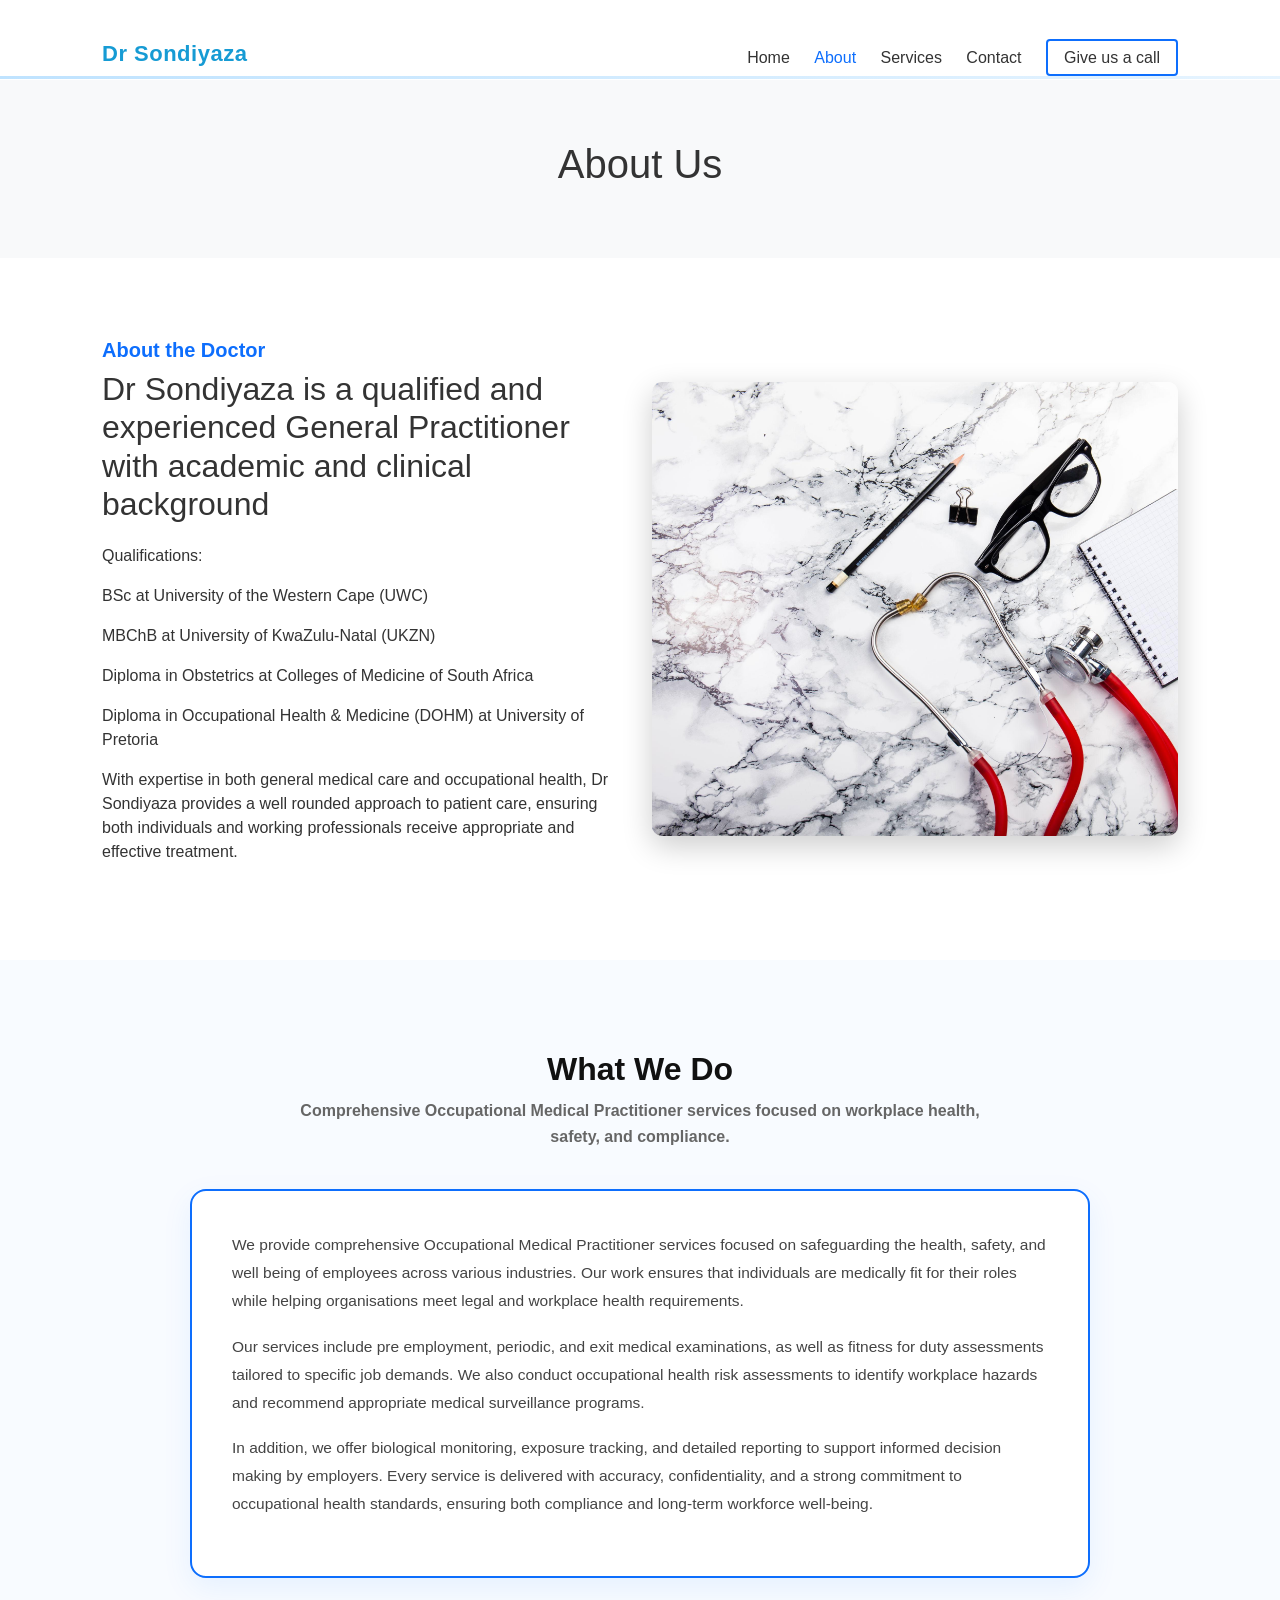
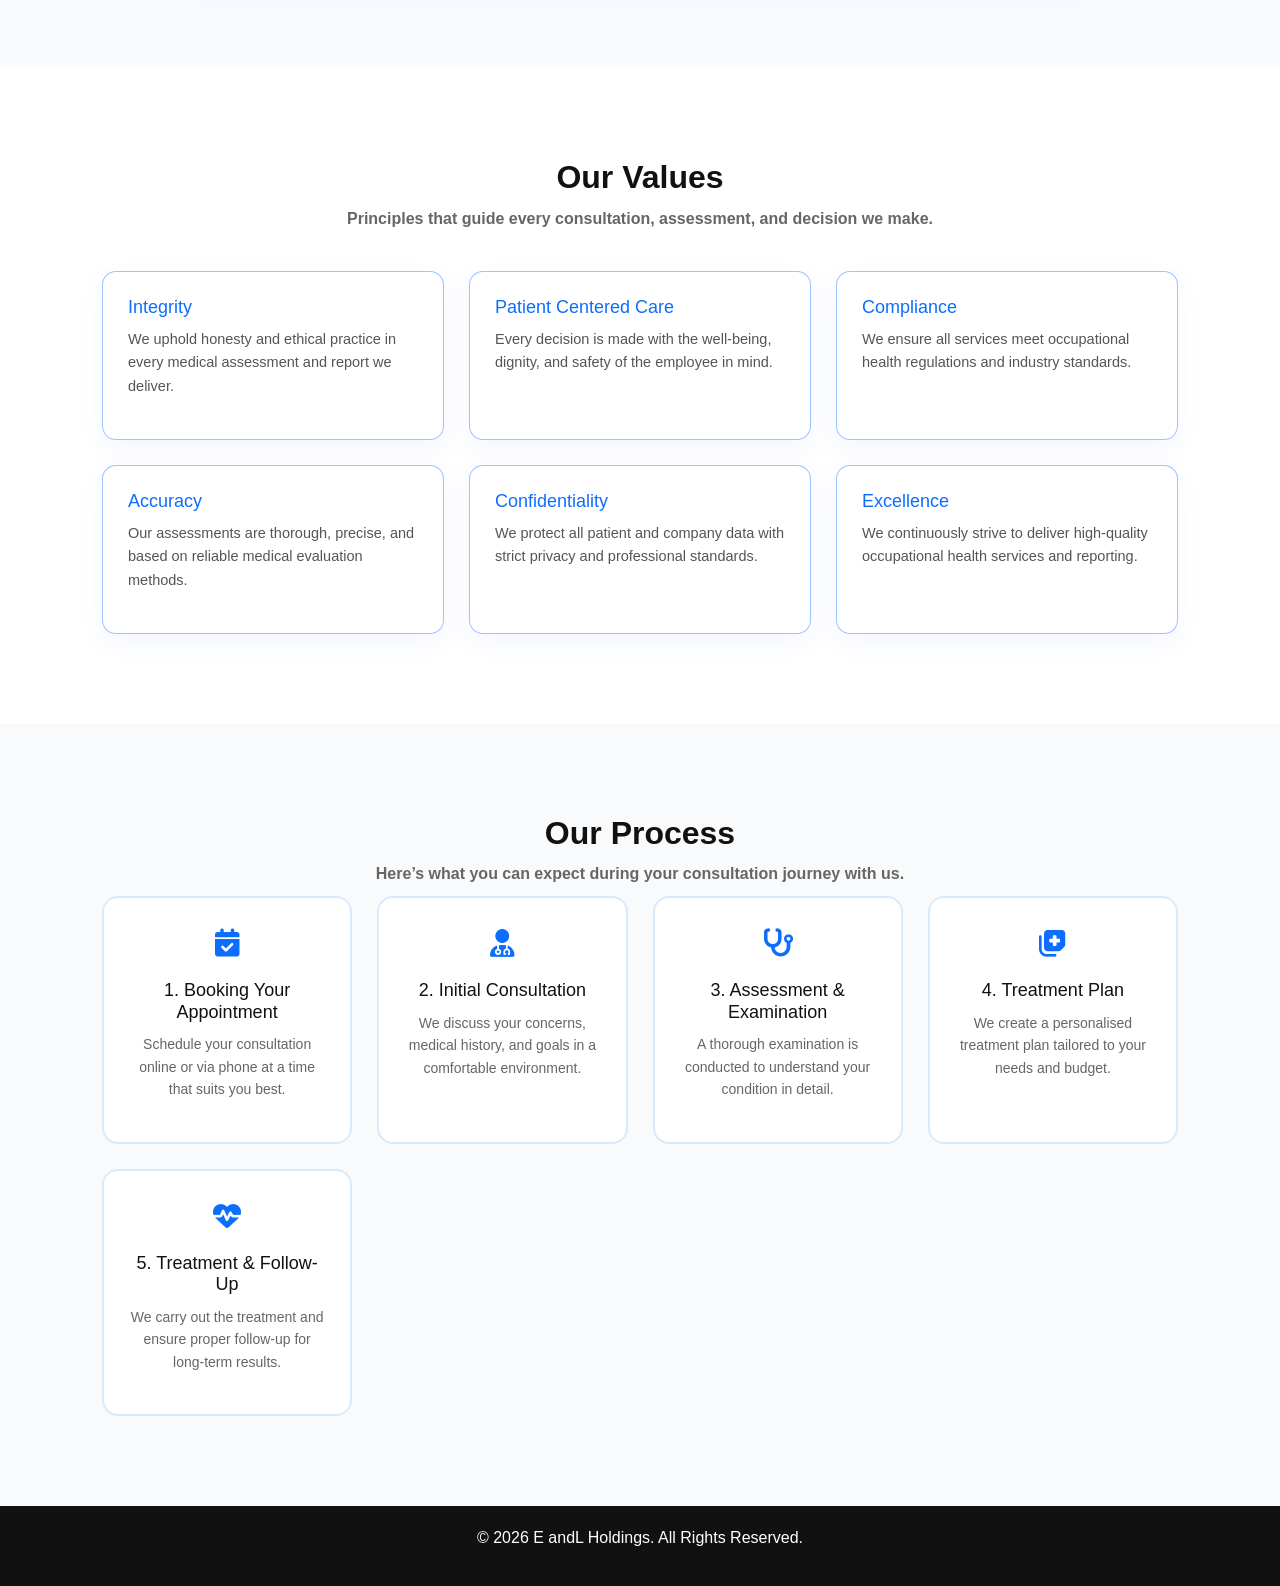
==== commit ec194ecd: "Update" ====
--- a/about.html
+++ b/about.html
@@ -24,10 +24,11 @@
     <h2 class="logo">Dr Sondiyaza</h2>
 
     <nav>
-      <a href="index.html" >Home</a>
-      <a href="about.html"class="active">About</a>
+      <a href="index.html">Home</a>
+      <a href="about.html" class="active">About</a>
       <a href="services.html">Services</a>
       <a href="contact.html">Contact</a>
+      <a href="tel:0118605330" class="call-button">Give us a call</a>
     </nav>
 
     <button class="hamburger-menu" id="hamburger-menu">
--- a/css/style.css
+++ b/css/style.css
@@ -35,6 +35,20 @@
 .header nav a.active,
 .header nav a:hover {
   color: #0d6efd;
+}
+
+.call-button {
+  margin-left: 20px;
+  padding: 8px 16px;
+  border: 2px solid #0d6efd;
+  color: #0d6efd;
+  text-decoration: none;
+  border-radius: 4px;
+  transition: box-shadow 0.3s;
+}
+
+.call-button:hover {
+  box-shadow: 0 0 10px #0d6efd;
 }
 
 /* ===== PAGE TITLE ===== */
@@ -491,7 +505,7 @@
 
   .header nav a {
     display: block;
-    padding: 15px 20px;
+    padding: 10px 20px;
     text-align: left;
     border-bottom: 1px solid #f0f0f0;
     margin: 0;
@@ -662,10 +676,21 @@
 /* LEFT INFO */
 .contact-info h3 {
   margin-bottom: 20px;
+  color: #0d6efd;
+  font-weight: bold;
 }
 
 .info-box {
   margin-bottom: 20px;
+}
+
+.info-box a {
+  color: #0d6efd;
+  text-decoration: none;
+}
+
+.info-box a:hover {
+  text-decoration: underline;
 }
 
 /* FORM */
@@ -674,6 +699,7 @@
   padding: 30px;
   border-radius: 10px;
   box-shadow: 0 10px 30px rgba(0,0,0,0.05);
+  border: 2px solid #0d6efd;
 }
 
 .contact-form input,
@@ -711,7 +737,7 @@
   height: 400px;
   border: none;
 }
-/* HERO SECTION */
+/* ================= HERO SECTION ================= */
 .hero {
   position: relative;
   min-height: 100vh;
@@ -720,7 +746,6 @@
   overflow: hidden;
   background: linear-gradient(rgba(0,0,0,0.5), rgba(0,0,0,0.5)),
               url('../images/hero-background.jpg') center/cover no-repeat;
-  animation: heroZoomIn 1.2s cubic-bezier(0.25, 0.46, 0.45, 0.94) forwards;
 }
 
 /* HERO TEXT */
@@ -803,18 +828,6 @@
   100% {
     opacity: 1;
     background-image: url('../images/hero1.jpg');
-  }
-}
-
-/* ===== HERO ZOOM IN ANIMATION ===== */
-@keyframes heroZoomIn {
-  0% {
-    transform: scale(1.1);
-    opacity: 0;
-  }
-  100% {
-    transform: scale(1);
-    opacity: 1;
   }
 }
 /* ===== SERVICES SECTION ===== */
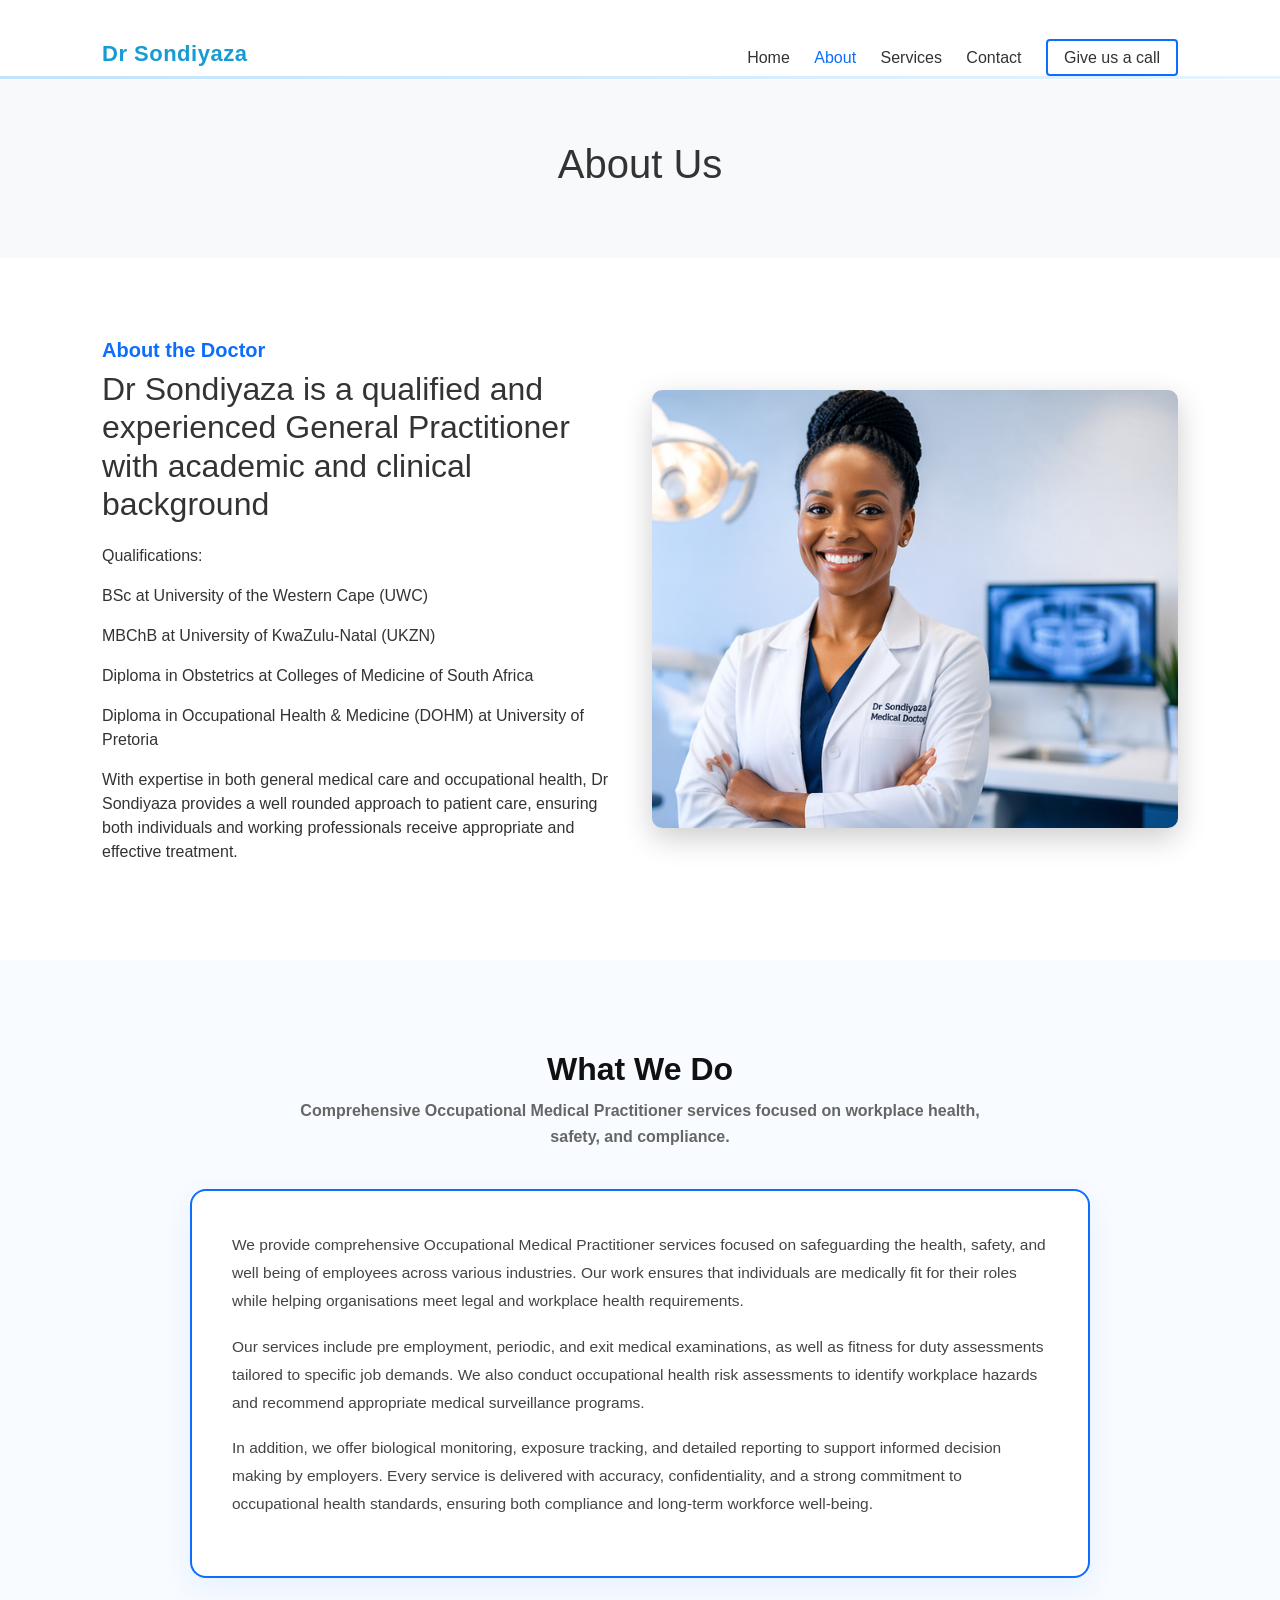
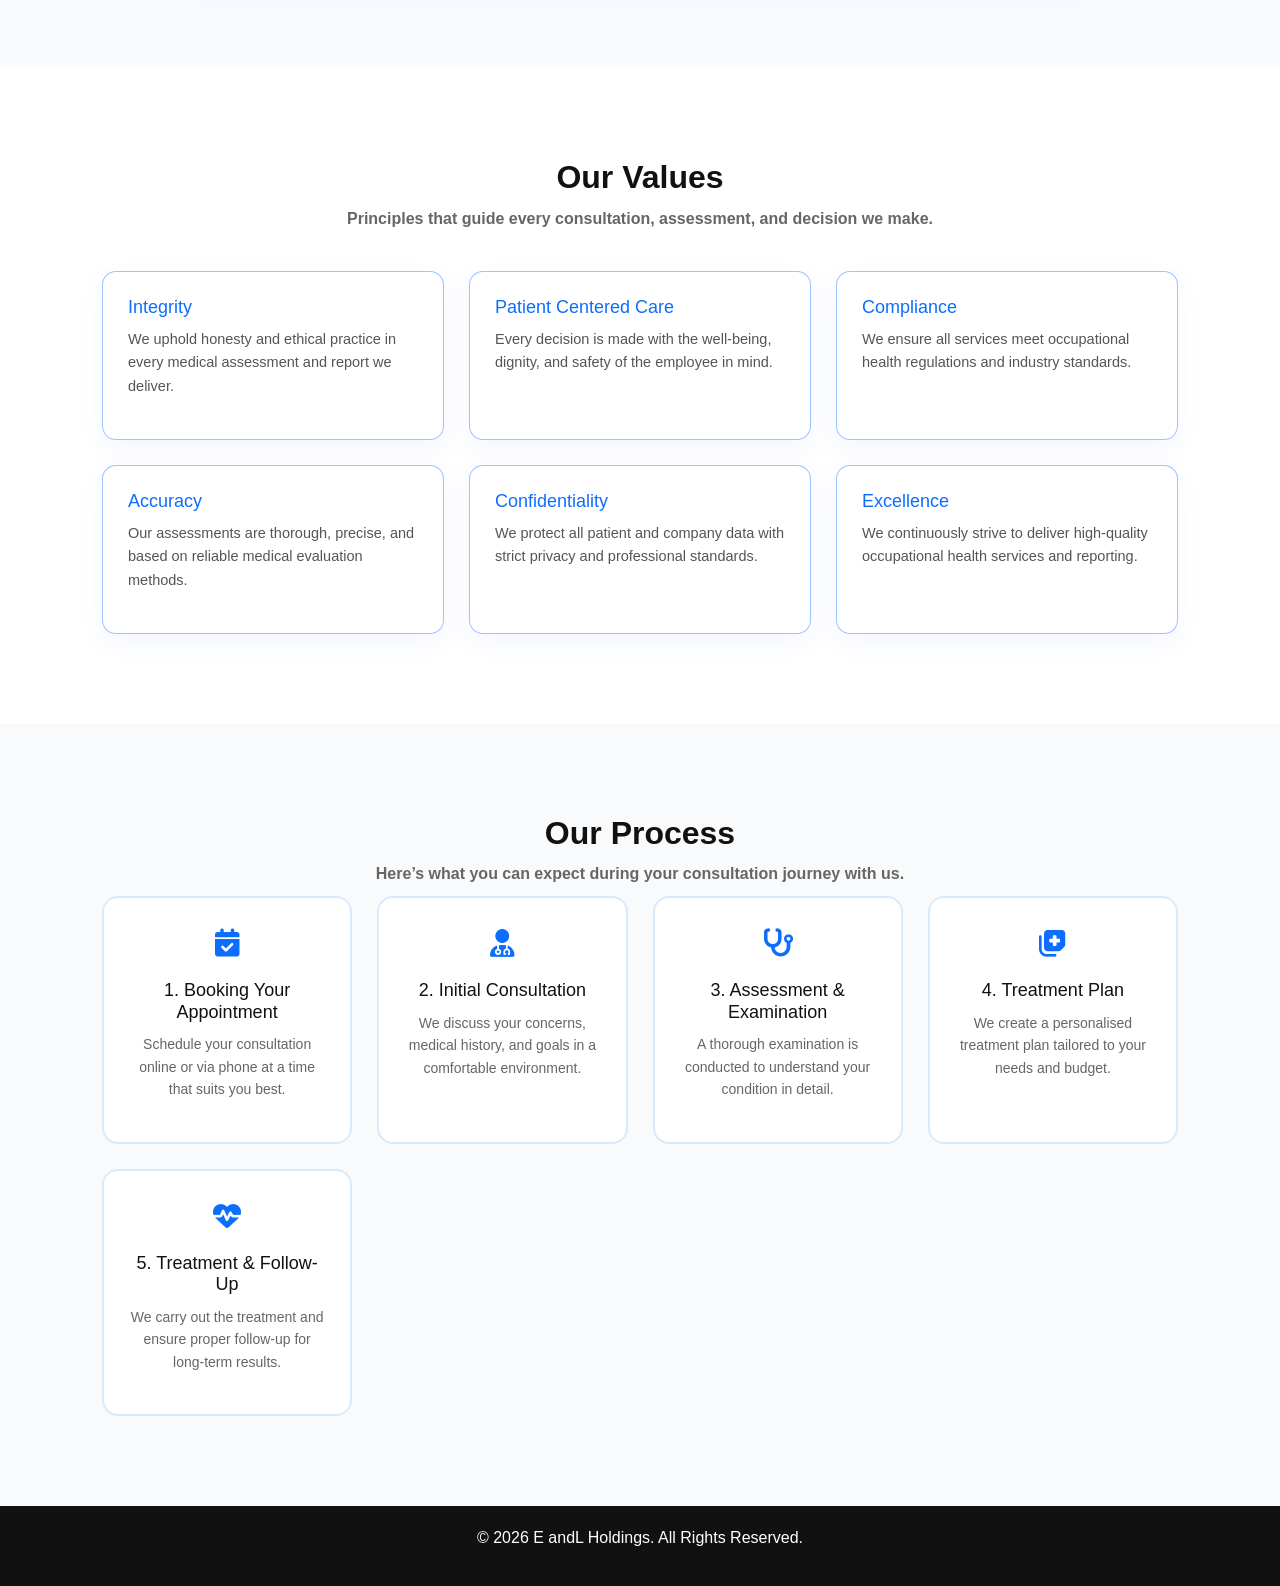
==== commit 60953b05: "Web Update" ====
--- a/about.html
+++ b/about.html
@@ -76,7 +76,7 @@
         <!-- IMAGE -->
         <div class="col-lg-6">
           <div class="about-img">
-            <img src="images/About1.jpg" alt="Guesthouse">
+            <img src="images/sondiyaza.png" alt="Guesthouse">
           </div>
         </div>
 
--- a/css/style.css
+++ b/css/style.css
@@ -693,6 +693,34 @@
   text-decoration: underline;
 }
 
+.hours-section {
+  display: grid;
+  grid-template-columns: 1fr 1fr;
+  gap: 15px;
+  margin-top: 10px;
+}
+
+.branch-hours {
+  padding: 10px 0;
+}
+
+.branch-hours strong {
+  display: block;
+  margin-bottom: 8px;
+  color: #0d6efd;
+}
+
+.branch-hours p {
+  margin: 5px 0;
+  font-size: 14px;
+}
+
+@media (max-width: 768px) {
+  .hours-section {
+    grid-template-columns: 1fr;
+  }
+}
+
 /* FORM */
 .contact-form {
   background: #fff;
@@ -745,7 +773,7 @@
   align-items: center;
   overflow: hidden;
   background: linear-gradient(rgba(0,0,0,0.5), rgba(0,0,0,0.5)),
-              url('../images/hero-background.jpg') center/cover no-repeat;
+              url('../images/Hero.png') center/cover no-repeat;
 }
 
 /* HERO TEXT */
@@ -1175,24 +1203,45 @@
 
 /* SERVICE CARD */
 .service-card {
-  background: #ffffff;
   border-radius: 14px;
+  background: transparent;
+  background-repeat: no-repeat;
   padding: 25px;
-
-  border: 1.5px solid rgba(13, 110, 253, 0.4);
-  box-shadow: 0 8px 25px rgba(13, 110, 253, 0.06);
-
-  transition: all 0.3s ease;
-}
-
-.service-card h3 {
+  min-height: 250px;
+  background-size: cover;
+  background-position: center;
+  position: relative;
+  overflow: hidden;
+  border: 1px solid #0d6efd;
+}
+
+.service-card::before {
+  content: '';
+  position: absolute;
+  top: 0;
+  left: 0;
+  right: 0;
+  bottom: 0;
+  background: inherit;
+  background-size: cover;
+  background-position: center;
+  filter: blur(40px);
+  z-index: 1;
+}
+
+.service-text {
+  margin-top: 15px;
+  text-align: center;
+}
+
+.service-text h3 {
   font-size: 17px;
   color: #0d6efd;
   margin-bottom: 10px;
   line-height: 1.4;
 }
 
-.service-card p {
+.service-text p {
   font-size: 14.5px;
   color: #555;
   line-height: 1.6;
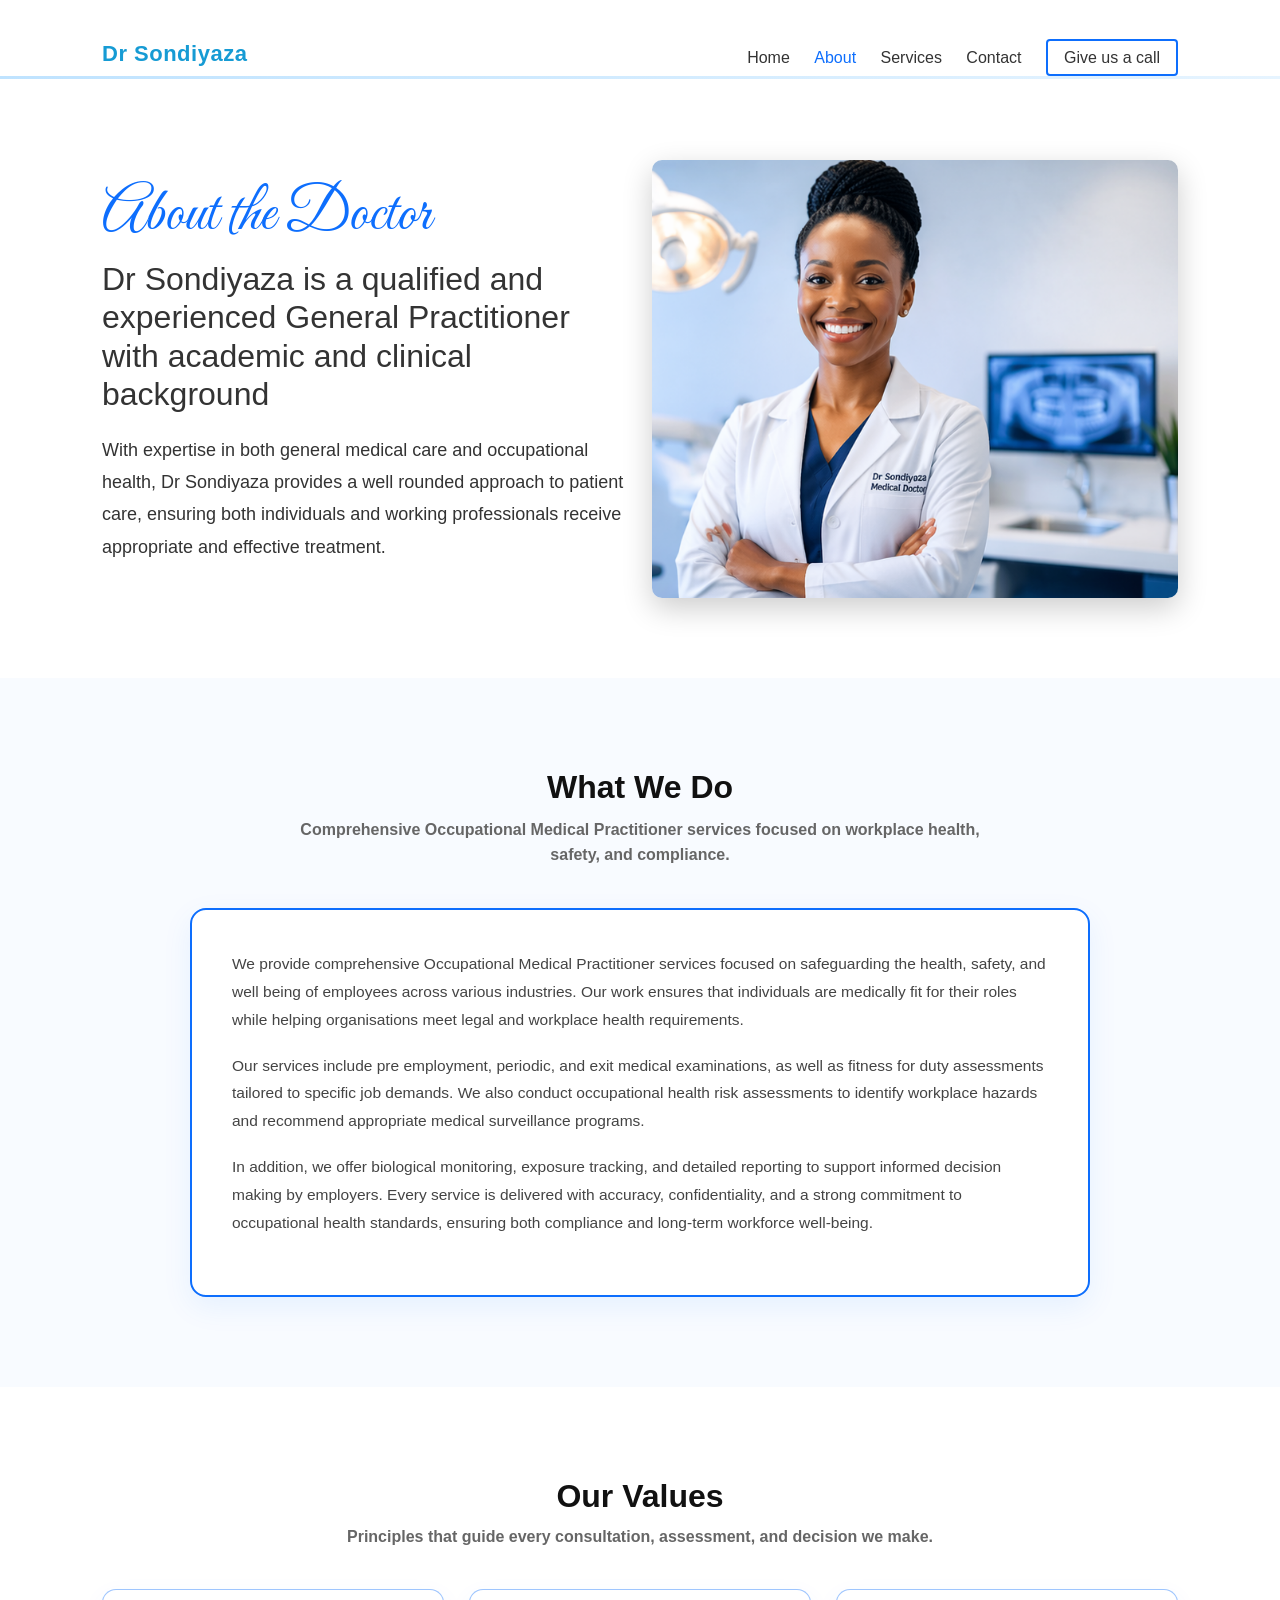
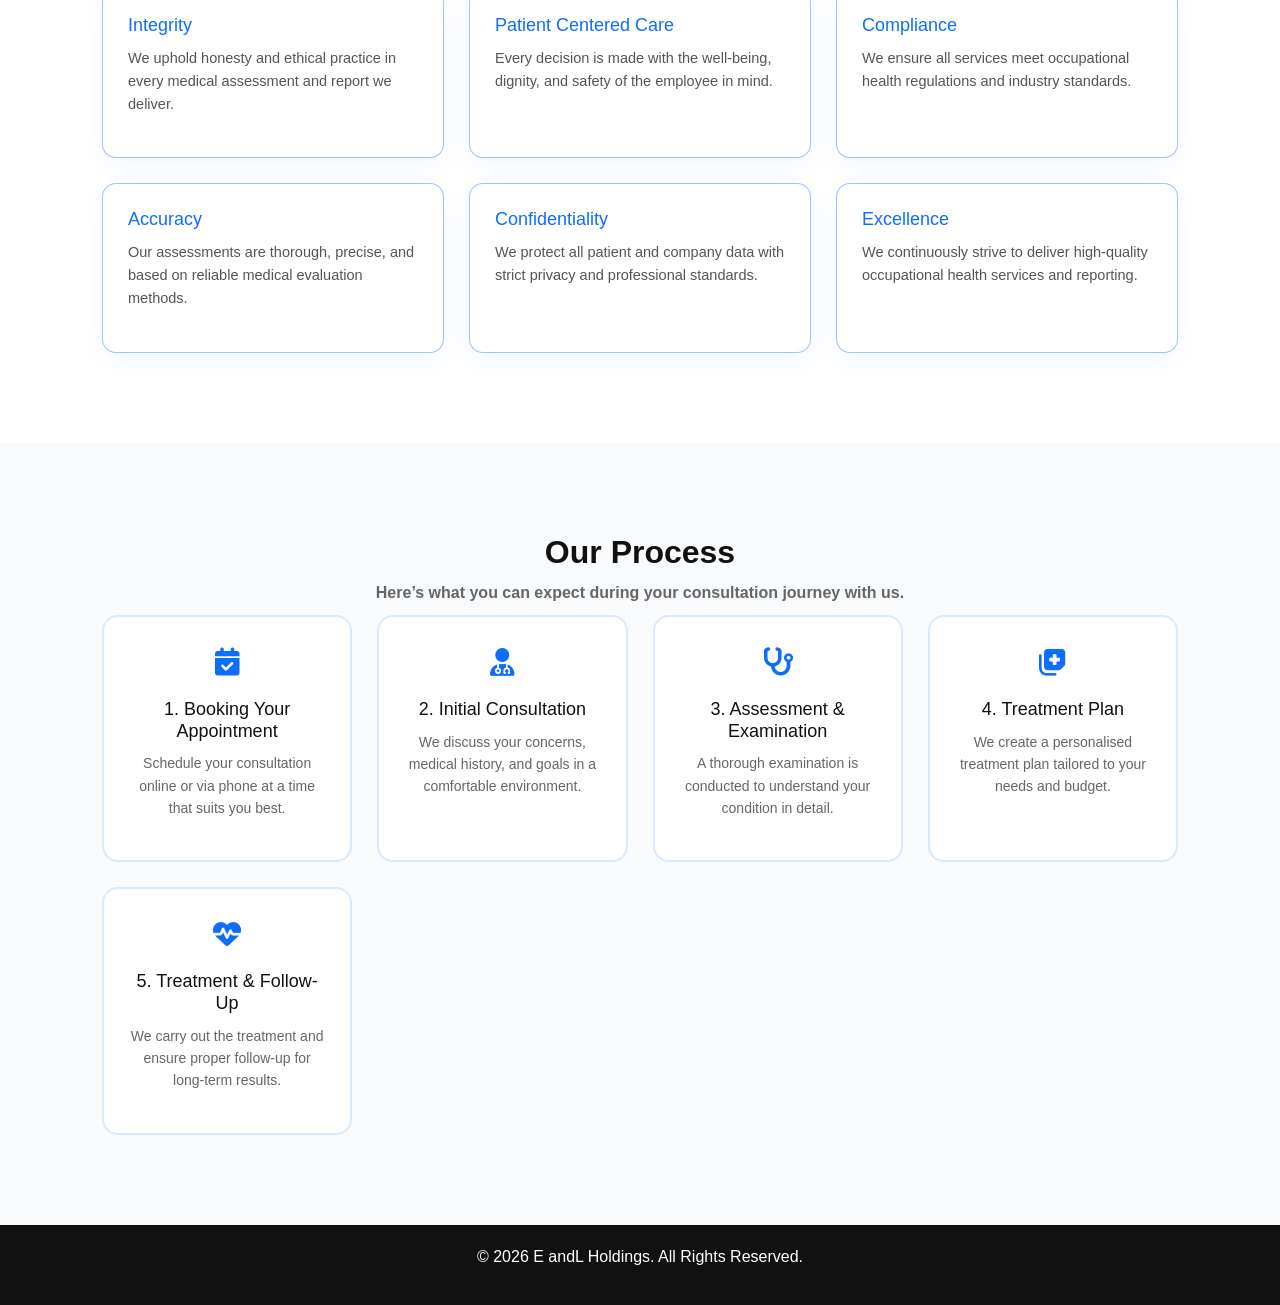
==== commit a6ffa187: "Added animations,changed fonts" ====
--- a/about.html
+++ b/about.html
@@ -12,6 +12,10 @@
   <!-- Icons -->
   <link href="https://cdn.jsdelivr.net/npm/bootstrap-icons/font/bootstrap-icons.css" rel="stylesheet">
   <link rel="stylesheet" href="https://cdnjs.cloudflare.com/ajax/libs/font-awesome/6.5.0/css/all.min.css">
+   <!-- Google Font (Cursive for Hero Heading) -->
+  <link href="https://fonts.googleapis.com/css2?family=Great+Vibes&display=swap" rel="stylesheet">
+
+  <!-- Main CSS -->
 
   <!-- Main CSS -->
   <link href="css/style.css" rel="stylesheet">
@@ -39,13 +43,13 @@
   </div>
 </header>
 
-  <!-- PAGE TITLE -->
+  <!-- PAGE TITLE
   <section class="page-title">
     <div class="container">
       <h1>About Us</h1>
-      <!--p>Committed to excellence, comfort and quality service</p-->
-    </div>
-  </section>
+      p>Committed to excellence, comfort and quality service
+    </div>
+  </section-->
 
   <!-- ABOUT SECTION -->
   <section class="about section">
@@ -53,31 +57,17 @@
       <div class="row align-items-center">
 
         <!-- TEXT -->
-        <div class="col-lg-6">
+        <div class="col-lg-6 fade-in-hidden about-left">
           <h5 class="subtitle">About the Doctor</h5>
           <h2>Dr Sondiyaza is a qualified and experienced General Practitioner with academic and clinical background</h2>
 
-          <p>
-            Qualifications:
-          </p>
-
-          <p>
-           BSc at University of the Western Cape (UWC)</p>
-           <p>MBChB at University of KwaZulu-Natal (UKZN)</p>
-           <p>Diploma in Obstetrics at Colleges of Medicine of South Africa</p>
-           <p>Diploma in Occupational Health & Medicine (DOHM) at University of Pretoria</p>
-
            <p>With expertise in both general medical care and occupational health, Dr Sondiyaza provides a well rounded approach to patient care, ensuring both individuals and working professionals receive appropriate and effective treatment.</p>
-          
-
-          
+             
         </div>
 
         <!-- IMAGE -->
-        <div class="col-lg-6">
-          <div class="about-img">
-            <img src="images/sondiyaza.png" alt="Guesthouse">
-          </div>
+        <div class="col-lg-6 fade-in-hidden about-right about-img">
+          <img src="images/sondiyaza.png" alt="Guesthouse">
         </div>
 
       </div>
--- a/css/style.css
+++ b/css/style.css
@@ -70,7 +70,14 @@
 
 .subtitle {
   color: #0d6efd;
-  font-weight: bold;
+  font-family: 'Great Vibes', serif !important;
+  font-size: 60px;
+  font-weight: 100;
+}
+
+.about-left p {
+  font-size: 18px;
+  line-height: 1.8;
 }
 
 .features {
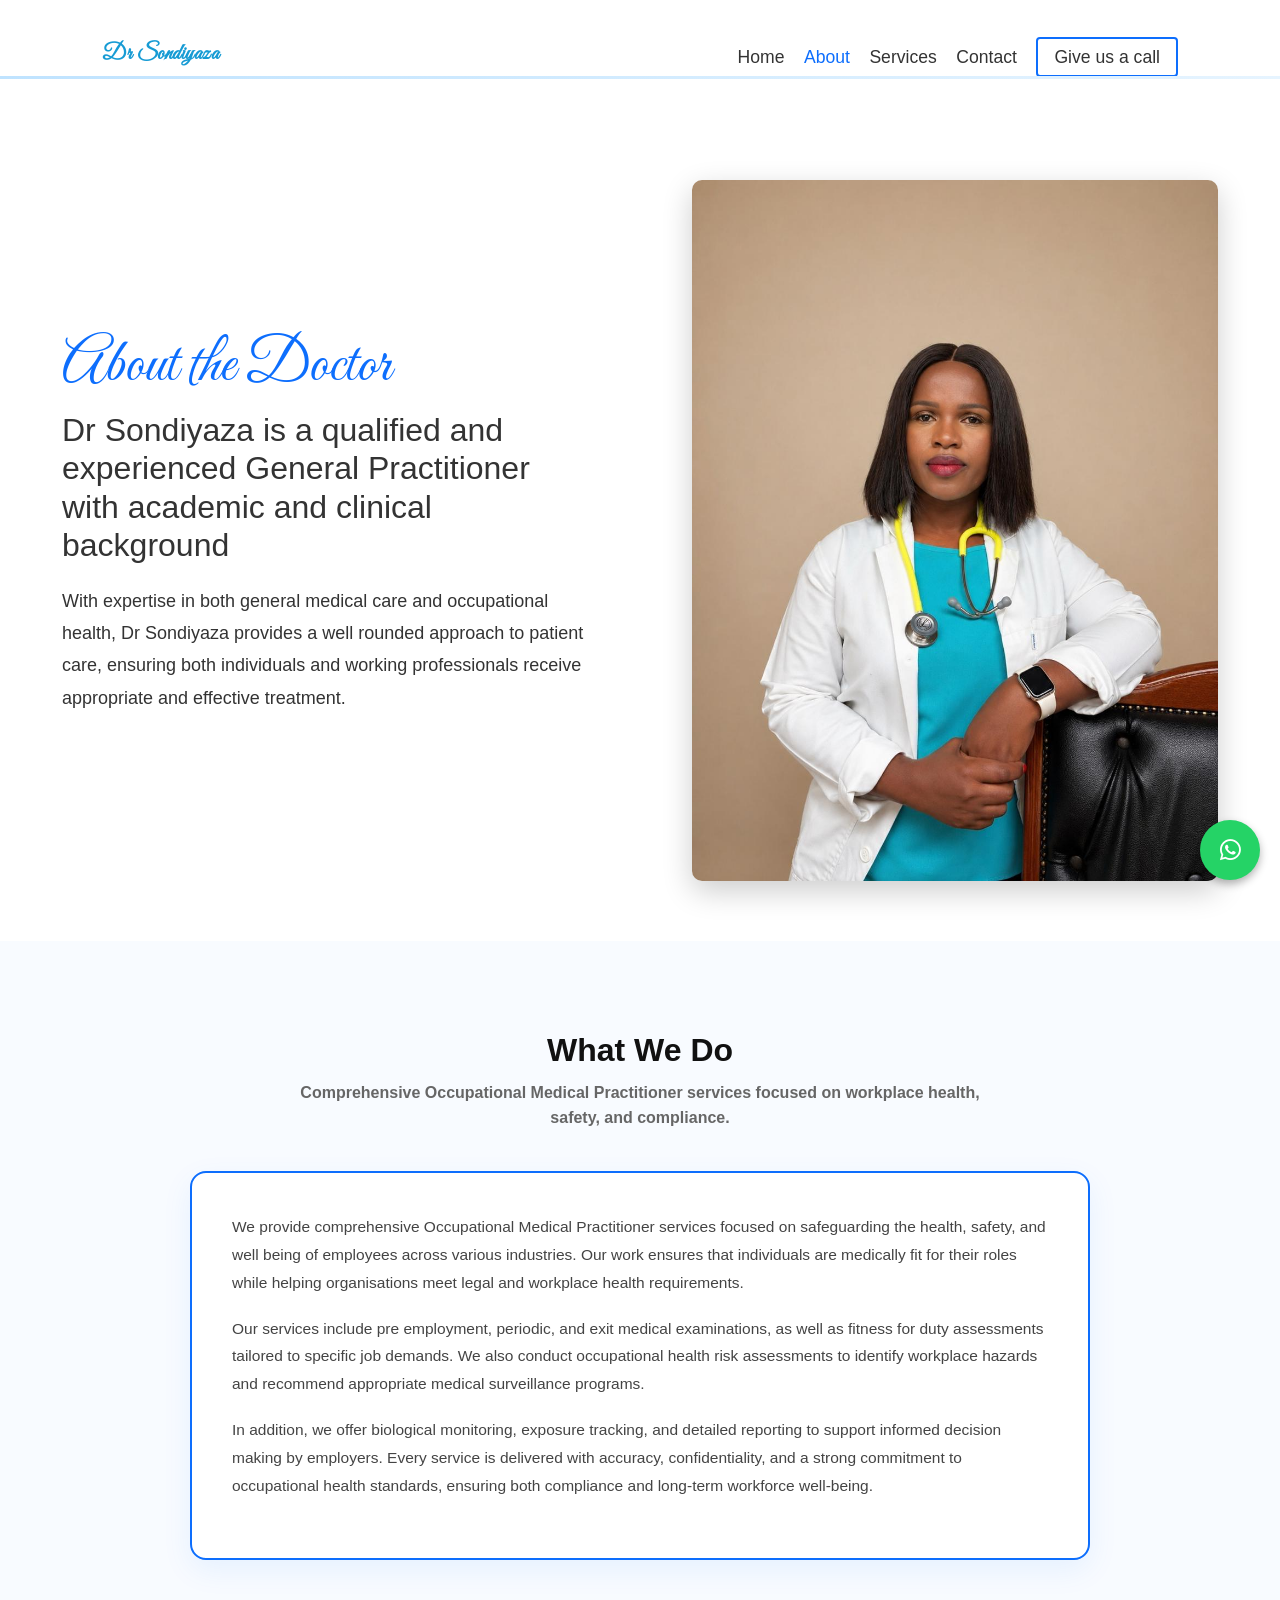
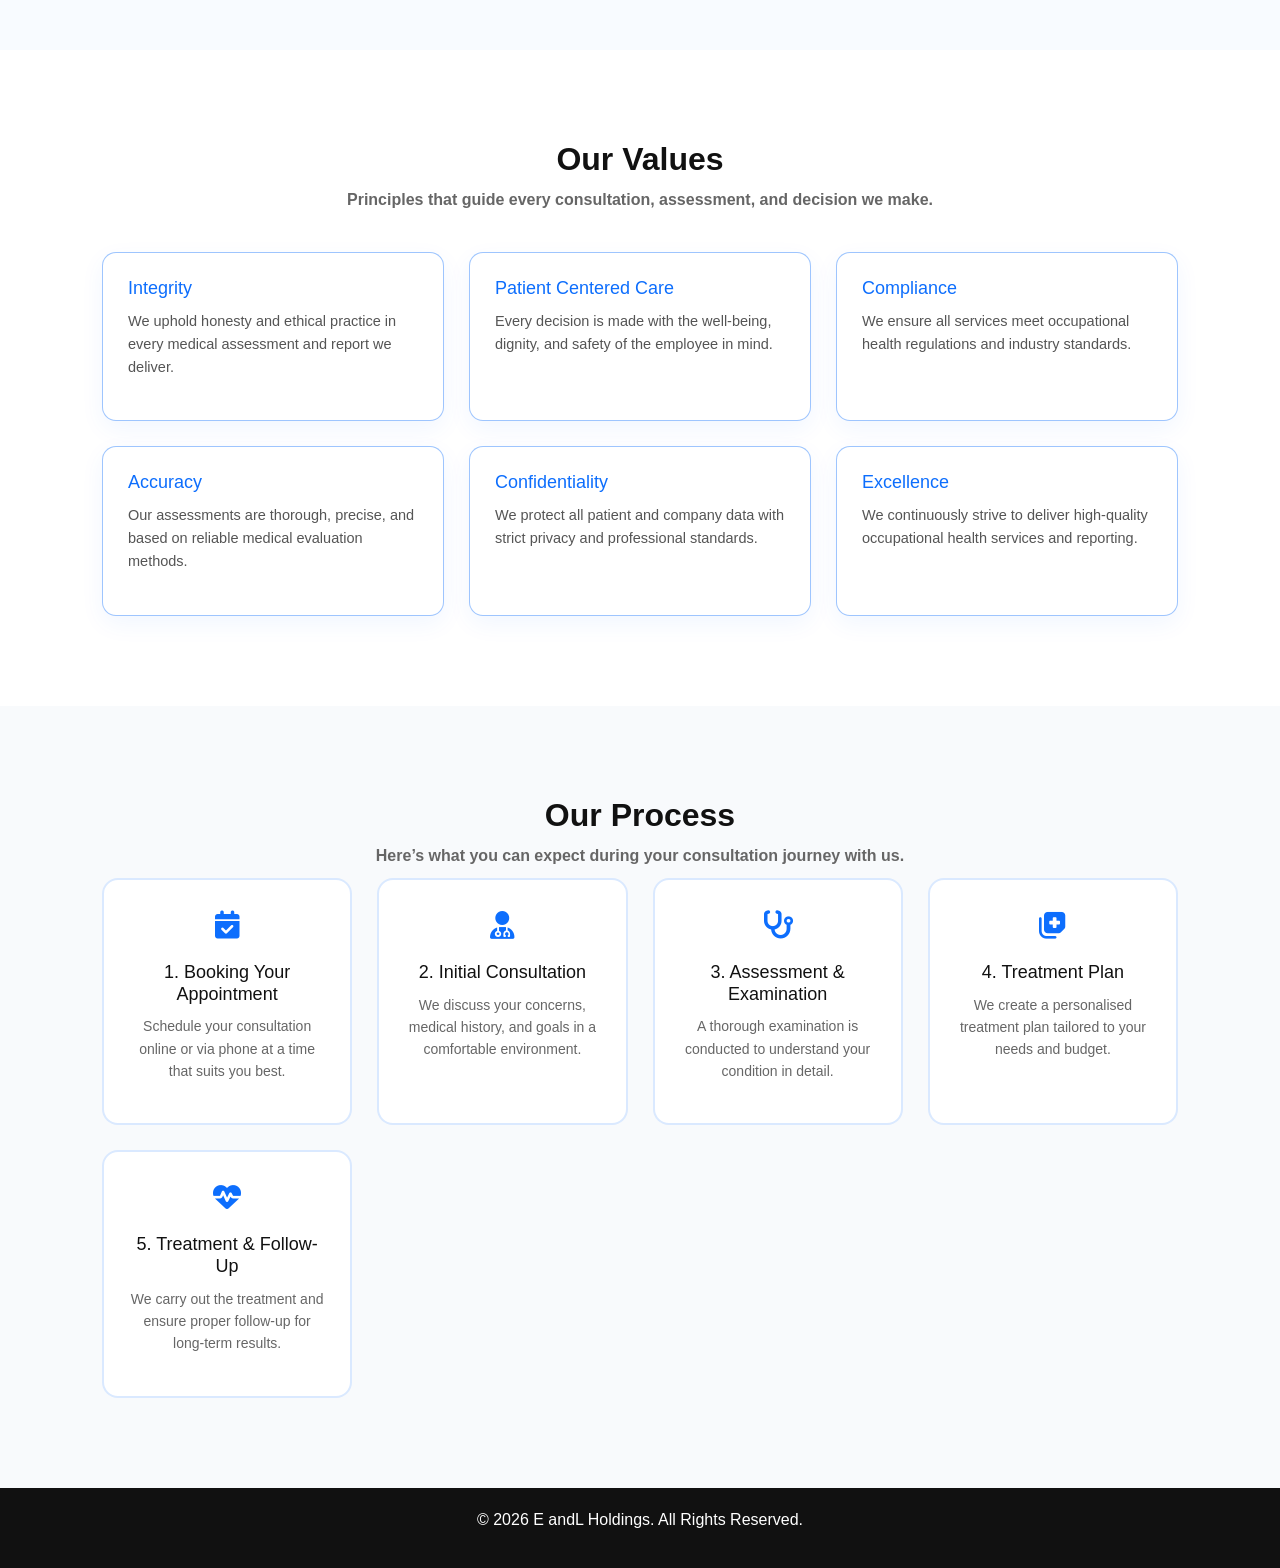
==== commit 5a7ab05e: "Full edit" ====
--- a/about.html
+++ b/about.html
@@ -67,7 +67,7 @@
 
         <!-- IMAGE -->
         <div class="col-lg-6 fade-in-hidden about-right about-img">
-          <img src="images/sondiyaza.png" alt="Guesthouse">
+          <img src="images/DRphoto1.jpeg" alt="Guesthouse">
         </div>
 
       </div>
@@ -222,6 +222,11 @@
     </div>
   </footer>
 
+  <!-- WhatsApp Floating Button -->
+  <a href="https://wa.me/27768006886" class="whatsapp-float" target="_blank">
+    <i class="fab fa-whatsapp"></i>
+  </a>
+
   <script src="js/script.js"></script>
 </body>
 </html>
--- a/css/style.css
+++ b/css/style.css
@@ -18,18 +18,23 @@
 /* ===== HEADER ===== */
 .header {
   background: #fff;
-  padding: 20px 0;
+  padding: 25px 0;
   border-bottom: 1px solid #eee;
 }
 
 .logo {
   font-weight: bold;
+  font-family: 'Great Vibes', cursive;
+  font-size: 2.5rem;
+  line-height: 1.5;
 }
 
 .header nav a {
-  margin-left: 20px;
+  margin-left: 15px;
   text-decoration: none;
   color: #333;
+  font-size: 1.1rem;
+  line-height: 1.5;
 }
 
 .header nav a.active,
@@ -38,13 +43,15 @@
 }
 
 .call-button {
-  margin-left: 20px;
+  margin-left: 15px;
   padding: 8px 16px;
   border: 2px solid #0d6efd;
   color: #0d6efd;
   text-decoration: none;
   border-radius: 4px;
   transition: box-shadow 0.3s;
+  font-size: 1.1rem;
+  line-height: 1.5;
 }
 
 .call-button:hover {
@@ -1425,4 +1432,28 @@
 .about-left.bounce-left,
 .about-right.bounce-right {
   opacity: 1 !important;
+}
+
+/* ===== WHATSAPP FLOATING BUTTON ===== */
+.whatsapp-float {
+  position: fixed;
+  bottom: 20px;
+  right: 20px;
+  width: 60px;
+  height: 60px;
+  background-color: #25d366;
+  border-radius: 50%;
+  display: flex;
+  align-items: center;
+  justify-content: center;
+  color: white;
+  font-size: 24px;
+  text-decoration: none;
+  box-shadow: 0 4px 8px rgba(0,0,0,0.3);
+  z-index: 1000;
+  transition: background-color 0.3s;
+}
+
+.whatsapp-float:hover {
+  background-color: #128c7e;
 }
